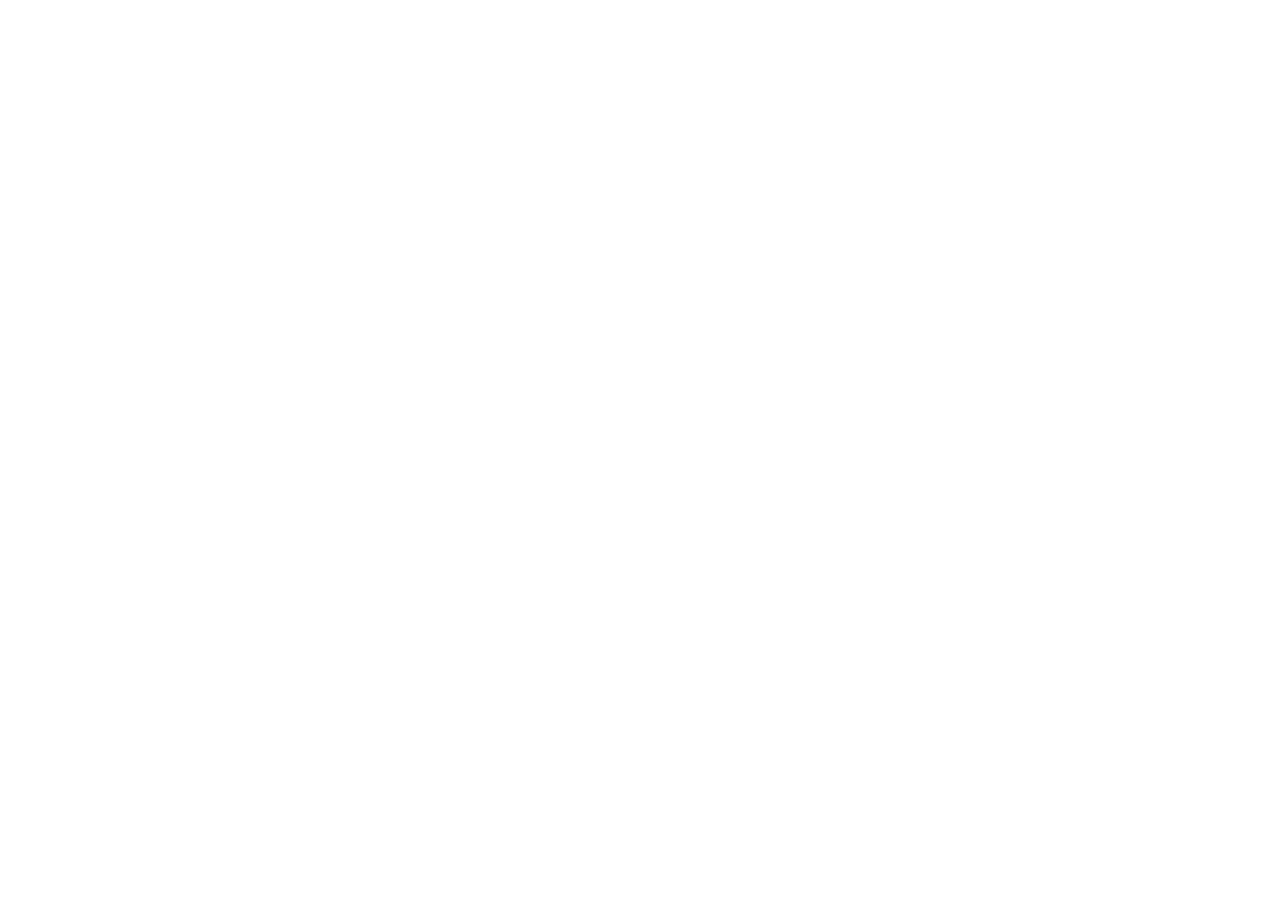
==== index.html @ cc5d2169 "removed main" ====
<!DOCTYPE html>
<html lang="en">
<head>
    <meta charset="UTF-8">
    <meta http-equiv="X-UA-Compatible" content="IE=edge">
    <meta name="viewport" content="width=device-width, initial-scale=1.0">
    <link rel="shortcut icon" href="./img/favicon.png" type="image/x-icon">
    <link rel="stylesheet" href="https://cdn.jsdelivr.net/npm/bootstrap@5.0.2/dist/css/bootstrap.min.css" integrity="sha384-EVSTQN3/azprG1Anm3QDgpJLIm9Nao0Yz1ztcQTwFspd3yD65VohhpuuCOmLASjC" crossorigin="anonymous">
    <link rel="stylesheet" href="./Css/custom.css">
    <title>Lunch Up</title>
</head>
<body>
    
</body>
</html>
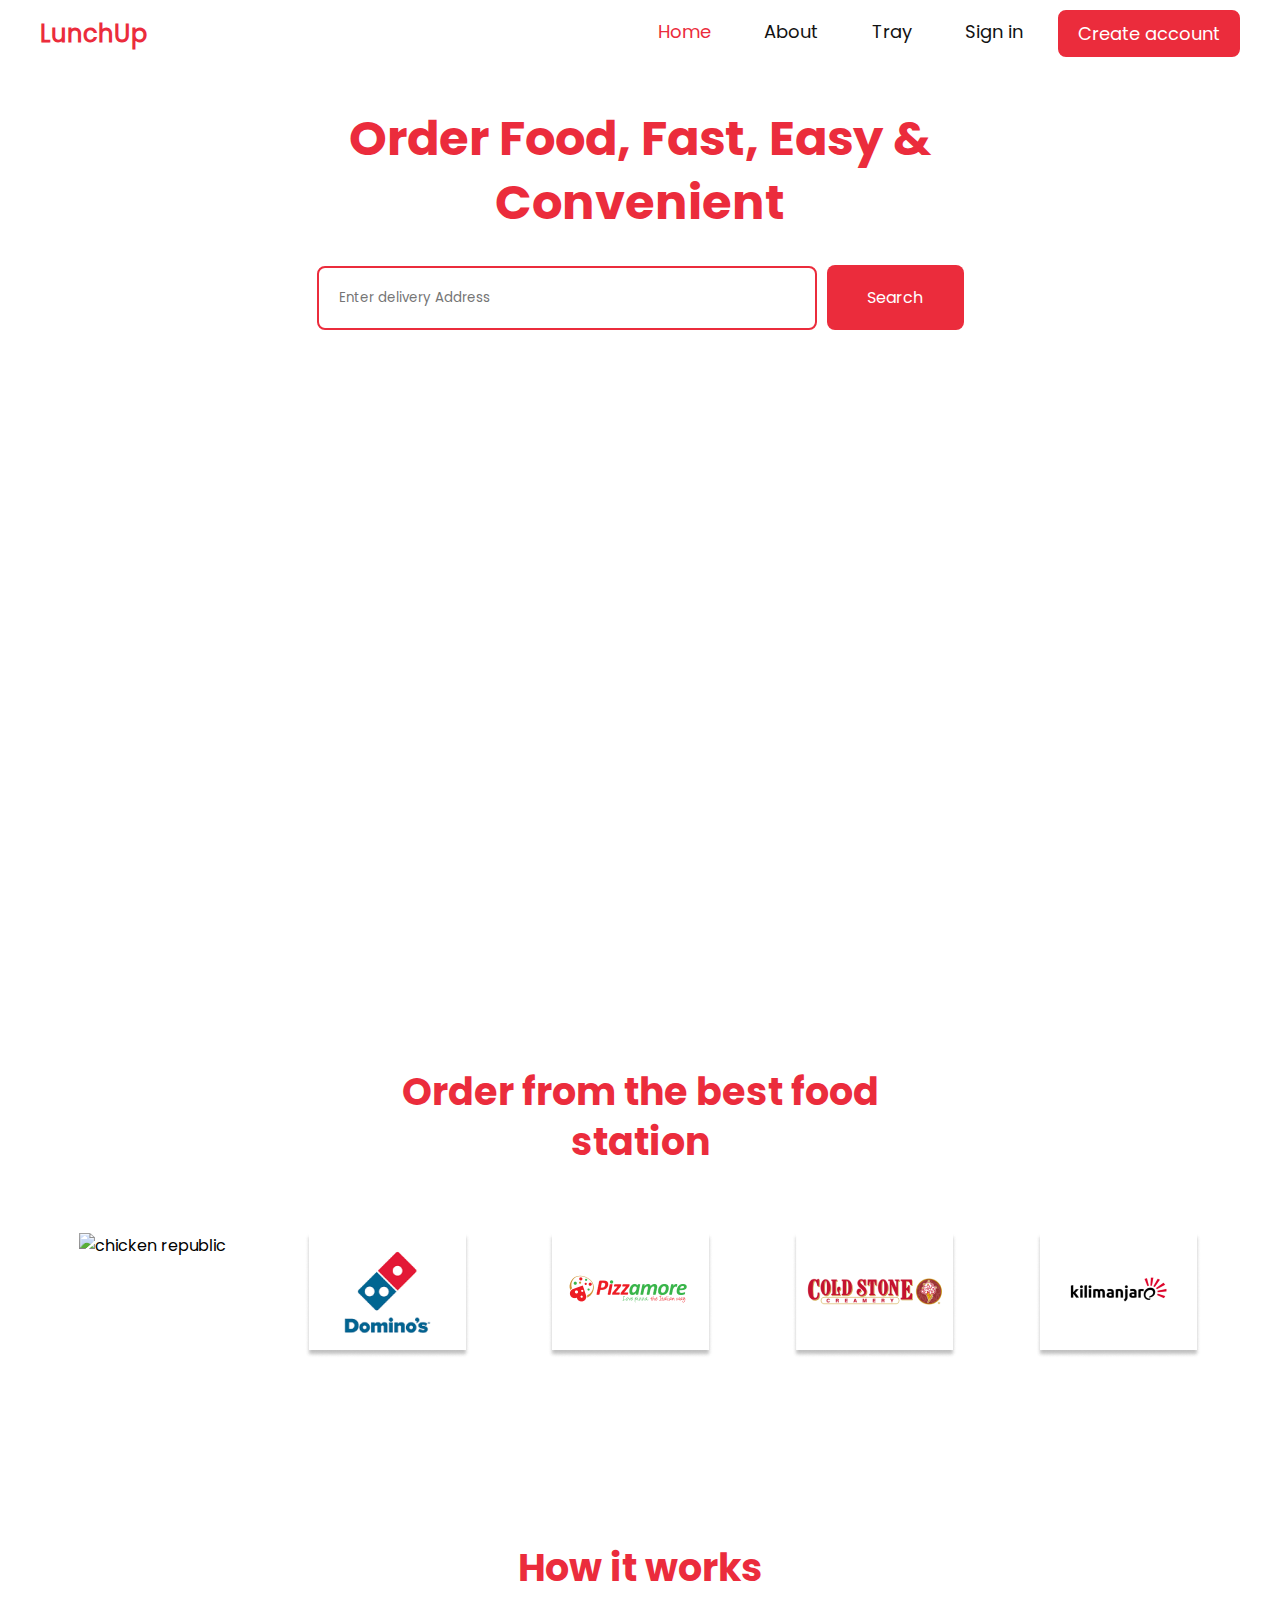
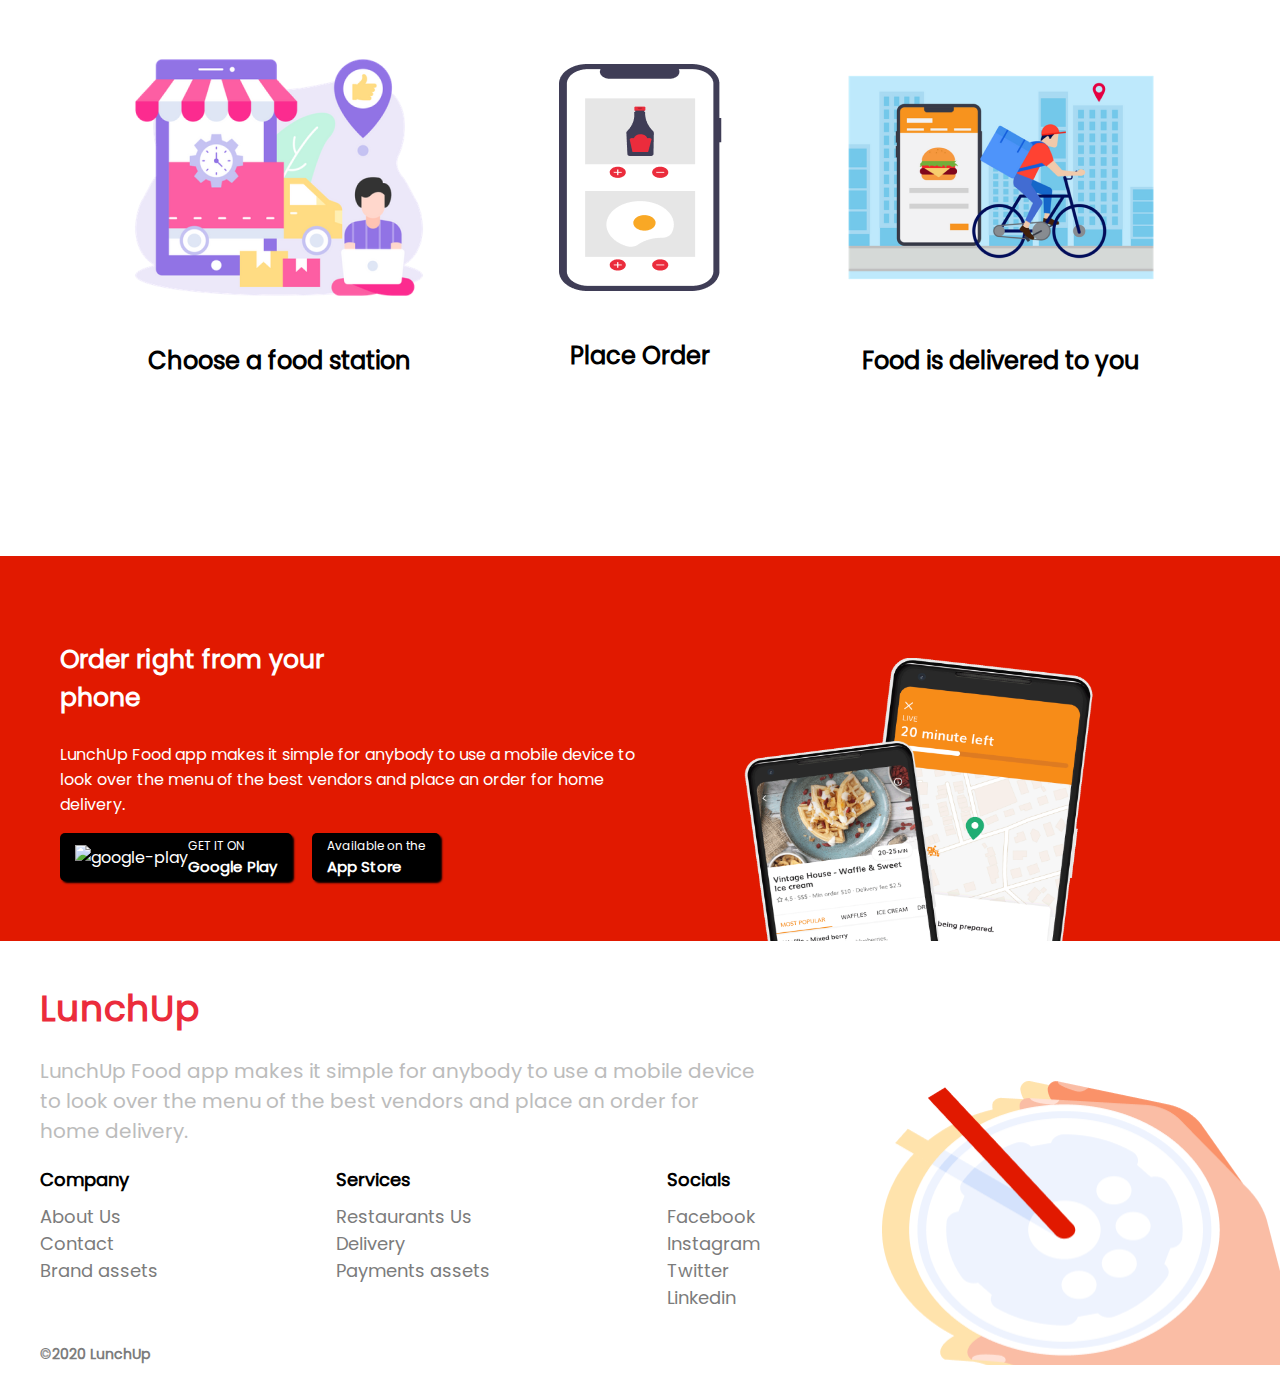
==== commit 28dfb81e: "Final commit of first stage" ====
--- a/index.html
+++ b/index.html
@@ -5,11 +5,151 @@
     <meta http-equiv="X-UA-Compatible" content="IE=edge">
     <meta name="viewport" content="width=device-width, initial-scale=1.0">
     <link rel="shortcut icon" href="./img/favicon.png" type="image/x-icon">
-    <link rel="stylesheet" href="https://cdn.jsdelivr.net/npm/bootstrap@5.0.2/dist/css/bootstrap.min.css" integrity="sha384-EVSTQN3/azprG1Anm3QDgpJLIm9Nao0Yz1ztcQTwFspd3yD65VohhpuuCOmLASjC" crossorigin="anonymous">
+    <link href="https://cdn.jsdelivr.net/npm/remixicon@2.2.0/fonts/remixicon.css" rel="stylesheet">
     <link rel="stylesheet" href="./Css/custom.css">
     <title>Lunch Up</title>
 </head>
 <body>
-    
+    <nav class="nav-bar">
+        <div class="nav-bar__logo">
+            LunchUp
+        </div>
+        <ul class="nav-bar__list">
+            <li class="nav-bar__list__item nav-bar__list__item--active">
+                <a href="./index.html">Home</a>
+            </li>
+            <li class="nav-bar__list__item">
+                <a href="./about.html">About</a>
+            </li>
+            <li class="nav-bar__list__item">
+                <a href="./tray.html">Tray</a>
+            </li>
+            <li class="nav-bar__list__item">
+                <a href="./login.html">Sign in</a>
+            </li>
+            <li class="nav-bar__list__item nav-bar__list__item--btn">
+                <a href="./signup.html">Create account</a>
+            </li>
+        </ul>
+        <i class="ri-menu-line" id="hamburger" click="myFunction()"></i>
+    </nav>
+
+    <main>
+        <section class="hero-section">
+            <h1>Order Food, Fast, Easy & <br> Convenient</h1>
+
+            <div class="search-box">
+                <div class="input">
+                    <i class="ri-map-pin-line"></i>
+                    <input type="search" placeholder="Enter delivery Address">
+                </div>
+                <a class="search" href="./food-stations.html">Search</a>
+            </div>
+            <div class="box">
+                <div class="box-img1">
+                    
+                </div>
+                <div class="box-img2">
+                    
+                </div>
+            </div>
+        </section>
+
+        <section class="section-2">
+            <h2>Order from the best food <br> station</h2>
+            <div class="section-2__img">
+                <img src="./img/chicken_republic_small_icon.png" alt="chicken republic">
+                <img src="./img/dominos.png" alt="dominos">
+                <img src="./img/pizzamore.png" alt="pizzamore">
+                <img src="./img/coldstone.png" alt="coldstone">
+                <img src="./img/kilimanjaro.png" alt="kilimanjaro">
+            </div>
+        </section>
+
+        <section class="section-3">
+            <h2>How it works</h2>
+            <div class="section-3__img">
+                <div class="section-3__img2">
+                    <img src="./img/Rectangle 134.png"  alt="order">
+                    <h4>Choose a food station</h4>
+                </div>
+                <div class="section-3__img2">
+                    <img src="./img/Group 217.png"  id="img-4" alt="delivery">
+                    <h4>Place Order</h4>
+                </div>
+                <div class="section-3__img2">
+                    <img src="./img/Rectangle 133.png"  alt="location">
+                    <h4>Food is delivered to you</h4>
+                </div>
+            </div>
+        </section>
+
+        <section>
+            <div class="mobile-app">
+                <div class="mobile-app__content">
+                    <h3>Order right from your phone</h3>
+                <p>
+                    LunchUp Food app makes it simple for anybody to use a mobile device to look over the menu of the best 
+                    vendors and place an order for home delivery.
+                </p>
+                <div class="mobile-app__content__app-download">
+                    <a href="#" class="mobile-app__content__app-download__link">
+                        <img src="./img/google-play.svg" alt="google-play">
+                        <div class="mobile-app__content__app-download__link__text">
+                            <p>GET IT ON</p>
+                            <h6>Google Play</h6>
+                        </div>
+                    </a>
+                    <a href="#" class="mobile-app__content__app-download__link">
+                        <i class="ri-apple-fill"></i>
+                        <div class="mobile-app__content__app-download__link__text">
+                            <p>Available on the</p>
+                            <h6>App Store</h6>
+                        </div>
+                    </a>
+                
+                </div>
+                </div>
+                <div class="mobile-app__empty">
+        
+                </div>
+            </div>
+
+            <footer>
+                <div class="description">
+                    <h5>LunchUp</h5>
+                    <p>
+                        LunchUp Food app makes it simple for anybody to use a mobile device to look over the menu of 
+                        the best vendors and place an order for home delivery.
+                    </p>
+                </div>
+                <div class="footer-list">
+                    <div class="footer-list__items">
+                        <h6 id="h6">Company</h6>
+                        <a href="#">About Us</a>
+                        <a href="#">Contact</a>
+                        <a href="#">Brand assets</a>
+                    </div>
+                    <div class="footer-list__items">
+                        <h6 id="h6">Services</h6>
+                        <a href="#">Restaurants Us</a>
+                        <a href="#">Delivery</a>
+                        <a href="#">Payments assets</a>
+                    </div>
+                    <div class="footer-list__items">
+                        <h6 id="h6">Socials</h6>
+                        <a href="#">Facebook</a>
+                        <a href="#">Instagram</a>
+                        <a href="#">Twitter</a>
+                        <a href="#">Linkedin</a>
+                    </div>
+                </div>
+                <h6 class="copyright">©2020 LunchUp</h6>
+            </footer>
+        </section>
+            
+    </main>
+          <script src="./nav.js"></script>
 </body>
-</html>+</html>
+
--- a/Css/custom.css
+++ b/Css/custom.css
@@ -0,0 +1,555 @@
+@font-face {
+    font-family: poppins;
+    src: url(../fonts/Poppins-Regular.ttf) format("truetype"), url(../fonts/Poppins-Regular.ttf) format("truetype");
+}
+@font-face {
+    font-family: poppinsbold;
+    src: url(../fonts/Poppins-Bold.ttf) format("truetype"), url(../fonts/Poppins-Bold.ttf) format("truetype");
+}
+  
+*{
+    font-family: poppins;
+    margin: 0px;
+    padding: 0px;
+    box-sizing: border-box;
+}
+
+.nav-bar {
+    display: -webkit-box;
+    display: -ms-flexbox;
+    display: flex;
+    -webkit-box-align: center;
+    -ms-flex-align: center;
+    align-items: center;
+    margin-top: 10px;
+    padding: 0px 40px;
+}
+
+.nav-bar__logo {
+    -webkit-box-flex: 1;
+    -ms-flex: 1;
+    flex: 1;
+    font-style: normal;
+    font-weight: bold;
+    font-size: 24px;
+    line-height: 36px;
+    color: #EB2C3C;
+}
+
+.nav-bar__list {
+    -webkit-box-flex: 1;
+    -ms-flex: 1;
+    flex: 1;
+    display: -webkit-box;
+    display: -ms-flexbox;
+    display: flex;
+    list-style: none;
+    -webkit-box-pack: justify;
+    -ms-flex-pack: justify;
+    justify-content: space-between;
+    font-size: 18px;
+    line-height: 27px;
+}
+
+.nav-bar__list__item {
+    padding: 8px 18px;
+}
+
+.nav-bar__list__item a {
+    text-decoration: none;
+    color: #121212;
+}
+  
+.nav-bar__list__item a:hover {
+  color: #EB2C3C;
+}
+  
+.nav-bar__list__item--active a {
+    color: #EB2C3C;
+}
+  
+.nav-bar__list__item--btn {
+    background: #EB2C3C;
+    border: 2px solid #EB2C3C;
+    border-radius: 8px;
+}
+  
+.nav-bar__list__item--btn:hover{
+    background: white;
+}
+  
+.nav-bar__list__item--btn:hover a{
+    color: #EB2C3C;
+}
+  
+.nav-bar__list__item--btn a{
+    color: white;
+}
+#hamburger{
+    display: none;
+}
+
+.hero-section{
+    height: 100vh;
+    margin-bottom: 60px;
+}
+
+h1{
+    font-size: 48px;
+    font-weight: 700;
+    font-family: poppinsbold;
+    line-height: 64px;
+    text-align: center;
+    color: #EB2C3C;
+    margin-top: 50px;
+}
+.search-box{
+    display: flex;
+    align-items: center;
+    justify-content: center;
+    margin-top: 30px;
+}
+.input{
+    display: flex;
+    border: 2px solid #EB2C3C;
+    border-radius: 8px;
+    align-items: center;
+    width: 500px;
+    padding: 5px 10px 5px 10px;
+}
+.input i{
+    padding-right: 10px;
+}
+input{
+    width: 100%;
+    max-width: 563px;
+    height: 50px;
+    outline: none;
+    border: none;
+}
+.search{
+    width: 137px;
+    padding: 20px 10px;
+    background-color: #EB2C3C;
+    text-decoration: none;
+    margin-left: 10px;
+    border-radius: 8px;
+    color: #fff;
+    text-align: center;
+}
+.box{
+    width: 100%;
+    height: 368px;
+    margin: 0px;
+    display: flex;
+    margin-top: 10px;
+    justify-content: space-between;
+}
+.box-img1{
+    background-image: url("../img/chips.png");
+    width: 100%;
+	height: 100%;
+    background-repeat: no-repeat;
+	position: relative;
+	-webkit-background-size: 50%;
+    background-size: 90% 339px;
+    background-position: -100% 0%;
+}
+.box-img2{
+    background-image: url("../img/burger\ and\ chips.png");
+    width: 100%;
+	height: 100%;
+    background-repeat: no-repeat;
+	position: relative;
+	-webkit-background-size: 50%;
+    background-size: 90% 350px;
+    background-position: 100% 9%;
+}
+
+.section-2{
+    margin-top: 30px;
+}
+
+h2{
+    font-size: 38px;
+    font-family: poppinsbold;
+    color: #EB2C3C;
+    text-align: center;
+    line-height: 50px;
+    margin-bottom: 66px;
+}
+
+.section-2__img{
+    display: flex;
+    justify-content: space-evenly;
+    margin-bottom: 185px;
+}
+
+.section-3__img{
+    display: flex;
+    flex-direction: row;
+    justify-content: space-evenly;
+}
+.section-3__img2{
+    display: flex;
+    flex-direction: column;
+    justify-content: center;
+    align-items: center;
+}
+h4{
+    margin-top: 50px;
+    margin-bottom: 180px;
+    font-size: 24px;
+    font-weight: 700;
+    line-height: 30px;
+}
+
+.mobile-app {
+    display: -webkit-box;
+    display: -ms-flexbox;
+    display: flex;
+    background: #E11900;
+    background-image: url("../img/order.png");
+    background-repeat: no-repeat;
+    background-position: 80% 120%;
+    background-size: 350px 300px;
+    color: white;
+    padding: 60px 60px;
+}
+  
+.mobile-app__content {
+    -webkit-box-flex: 1;
+    -ms-flex: 1;
+    flex: 1;
+}
+  
+.mobile-app__content h3 {
+    width: 50%;
+    font-size: 25px;
+    margin: 25px 0px;
+}
+.mobile-app__content p{
+    margin-top: 16px;
+    margin-bottom: 16px;
+}
+.mobile-app__content__app-download {
+    display: -webkit-box;
+    display: -ms-flexbox;
+    display: flex;
+}
+  
+.mobile-app__content__app-download__link {
+    text-decoration: none;
+    color: white;
+    display: -webkit-box;
+    display: -ms-flexbox;
+    display: flex;
+    -webkit-box-align: center;
+    -ms-flex-align: center;
+    align-items: center;
+    background: #000000;
+    width: -webkit-fit-content;
+    width: -moz-fit-content;
+    width: fit-content;
+    height: 48px;
+    margin-right: 20px;
+    padding: 0px 15px;
+    border-radius: 5px;
+    -webkit-box-shadow: 2px 2px 2px black;
+    box-shadow: 2px 2px 2px black;
+}
+  
+.mobile-app__content__app-download__link__text h6 {
+    margin: 0px;
+    font-size: 15px;
+}
+  
+.mobile-app__content__app-download__link__text p {
+    margin: 0px;
+    font-size: 12px;
+}
+  
+.mobile-app__content__app-download__link i {
+    font-size: 40px;
+}
+  
+.mobile-app__empty {
+    -webkit-box-flex: 1;
+    -ms-flex: 1;
+    flex: 1;
+}
+
+footer {
+    background-image: url("../img/Group 13.png");
+    background-repeat: no-repeat;
+    background-position: 100% 150%;
+    padding: 40px 40px 0px;
+}
+  
+footer .description {
+    width: 60%;
+}
+  
+footer .description h5 {
+    font-size: 36px;
+    margin: 0px;
+    color: #EB2C3C;
+}
+  
+footer .description p {
+    color: #BCBCBC;
+    font-size: 20px;
+    margin: 20px 0px;
+}
+  
+footer .footer-list {
+    display: -webkit-box;
+    display: -ms-flexbox;
+    display: flex;
+    -webkit-box-pack: justify;
+    -ms-flex-pack: justify;
+    justify-content: space-between;
+    width: 60%;
+}
+  
+footer .footer-list__items {
+    display: -webkit-box;
+    display: -ms-flexbox;
+    display: flex;
+    -webkit-box-orient: vertical;
+    -webkit-box-direction: normal;
+    -ms-flex-direction: column;
+    flex-direction: column;
+}
+  
+footer .footer-list__items h6 {
+    font-size: 18px;
+    margin: 0px 0px 10px;
+}
+  
+footer .footer-list__items a {
+    text-decoration: none;
+    color: #7C7C7C;
+    font-size: 18px;
+}
+
+footer .copyright {
+    bottom: 0;
+    color: #7C7C7C;
+    font-size: 14px;
+    margin: 32.6px 0px;
+}
+  
+@media only screen and (max-width: 680px){
+    .nav-bar {
+        text-align: center;
+        padding: 10px 10px;
+        position: fixed;
+        top: 0;
+        background: white;
+        margin-top: 0px;
+        width: 100vw;
+        z-index: 1;
+      }
+      .nav-bar__logo {
+        -webkit-box-pack: left;
+        -ms-flex-pack: left;
+        display: flex;
+        justify-content: space-between;
+      }
+      body .nav-bar__logo img {
+        width: 30px;
+      }
+      body .nav-bar__list {
+        -webkit-animation-duration: 0.5s;
+        animation-duration: 0.5s;
+        -webkit-animation-fill-mode: forwards;
+        animation-fill-mode: forwards;
+        -webkit-animation-delay: 0s;
+        animation-delay: 0s;
+        -webkit-animation-timing-function: ease-in-out;
+        animation-timing-function: ease-in-out;
+        -webkit-animation-direction: alternate;
+        animation-direction: alternate;
+        display: none;
+        position: fixed;
+        padding: 0px 0px;
+        margin-top: 0px;
+        width: 100%;
+        height: 100vh;
+        top: 60px;
+        left: 0;
+        -webkit-box-orient: vertical;
+        -webkit-box-direction: normal;
+        -ms-flex-direction: column;
+        flex-direction: column;
+        -webkit-box-pack: space-evenly;
+        -ms-flex-pack: space-evenly;
+        justify-content: space-evenly;
+        -webkit-box-align: center;
+        -ms-flex-align: center;
+        align-items: center;
+        background: #EB2C3C;
+      }
+      body .nav-bar__list__item {
+        width: -webkit-fit-content;
+        width: -moz-fit-content;
+        width: fit-content;
+        border-radius: 10px;
+      }
+      body .nav-bar__list__item a {
+        display: block;
+        font-size: 20px;
+        color: white;
+      }
+      body .nav-bar__list__item--active {
+        border: 2px solid white;
+      }
+      .hero-section{
+          height: fit-content;
+      }
+      #hamburger {
+        display: block;
+        font-size: 20px;
+        font-weight: bold;
+      }
+      .section-3__img{
+          flex-direction: column;
+      }
+      h1{
+        font-size: 40px;
+        line-height: 40px;
+        margin-top: 140px;
+    }
+    input{
+        width: 80%;
+        max-width: 200px;
+        margin-left: 10px;
+        height: 40px;
+        outline: none;
+        border: none;
+    }
+    .search{
+        width: 80px;
+        padding: 16px 8px;
+        background-color: #EB2C3C;
+        text-decoration: none;
+        margin-left: 10px;
+        margin-right: 10px;
+        border-radius: 8px;
+        color: #fff;
+        text-align: center;
+    }
+    .search-box{
+        margin-left: 10px;
+        margin-top: 50px;
+    }
+    .box{
+        margin-top: 135px;
+        height: 150px;
+    }
+    .box-img1{
+        background-image: url("../img/chips.png");
+        width: 100%;
+        height: 100%;
+        background-repeat: no-repeat;
+        /* position: relative; */
+        -webkit-background-size: 50%;
+        background-size: 90% 150px;
+        background-position: -100% 100%;
+    }
+    .box-img2{
+        background-image: url("../img/burger\ and\ chips.png");
+        width: 100%;
+        height: 100%;
+        background-repeat: no-repeat;
+        position: relative;
+        -webkit-background-size: 50%;
+        background-size: 90% 150px;
+        background-position: 100% 100%;
+    }
+     h2{
+    font-size: 34px;
+    font-family: poppinsbold;
+    color: #EB2C3C;
+    text-align: center;
+    line-height: 32px;
+    margin-bottom: 44px;
+    margin-top: 10px;
+    }
+    br{
+        display: none;
+    }
+    .section-2__img{
+        flex-direction: column;
+        
+        justify-content: center;
+        align-items: center;
+        margin: auto;
+    }
+    .section-2__img img{
+        margin-bottom: 40px;
+        width: 220px;
+    }
+    .section-3__img2 img{
+        width: 250px;
+    }
+    #img-4{
+        width: 250px;
+        height: 390px;
+    }
+    h4{
+        margin-top: 20px;
+        margin-bottom: 90px;
+    }
+    body .mobile-app {
+        -webkit-box-orient: vertical;
+        -webkit-box-direction: normal;
+            -ms-flex-direction: column;
+                flex-direction: column;
+        height: 550px;
+        padding: 20px;
+      }
+      body .mobile-app__empty {
+        display: none;
+      }
+      body .mobile-app__content h3 {
+        width: 100%;
+        font-size: 22px;
+      }
+      body .mobile-app__content__app-download__link img {
+        width: 45px;
+        height: 40px;
+      }
+      body .mobile-app__content__app-download__link i {
+        font-size: 40px;
+      }
+      body .mobile-app__content__app-download__link__text p {
+        font-size: 10px;
+      }
+      body .mobile-app__content__app-download__link__text h6 {
+        font-size: 11px;
+      }
+      body footer {
+        background-position: -550% 100%;
+        height: auto;
+        padding: 20px 20px 0px;
+      }
+      body footer .description {
+        width: 100%;
+        height: 90%;
+      }
+      #h6{
+        margin: 20px 0px 5px;
+      }
+      body footer .footer-list {
+        -webkit-box-orient: vertical;
+        -webkit-box-direction: normal;
+            -ms-flex-direction: column;
+                flex-direction: column;
+      }
+      body footer .copyright {
+        bottom: 0;
+        margin-bottom: 3px;
+      }
+}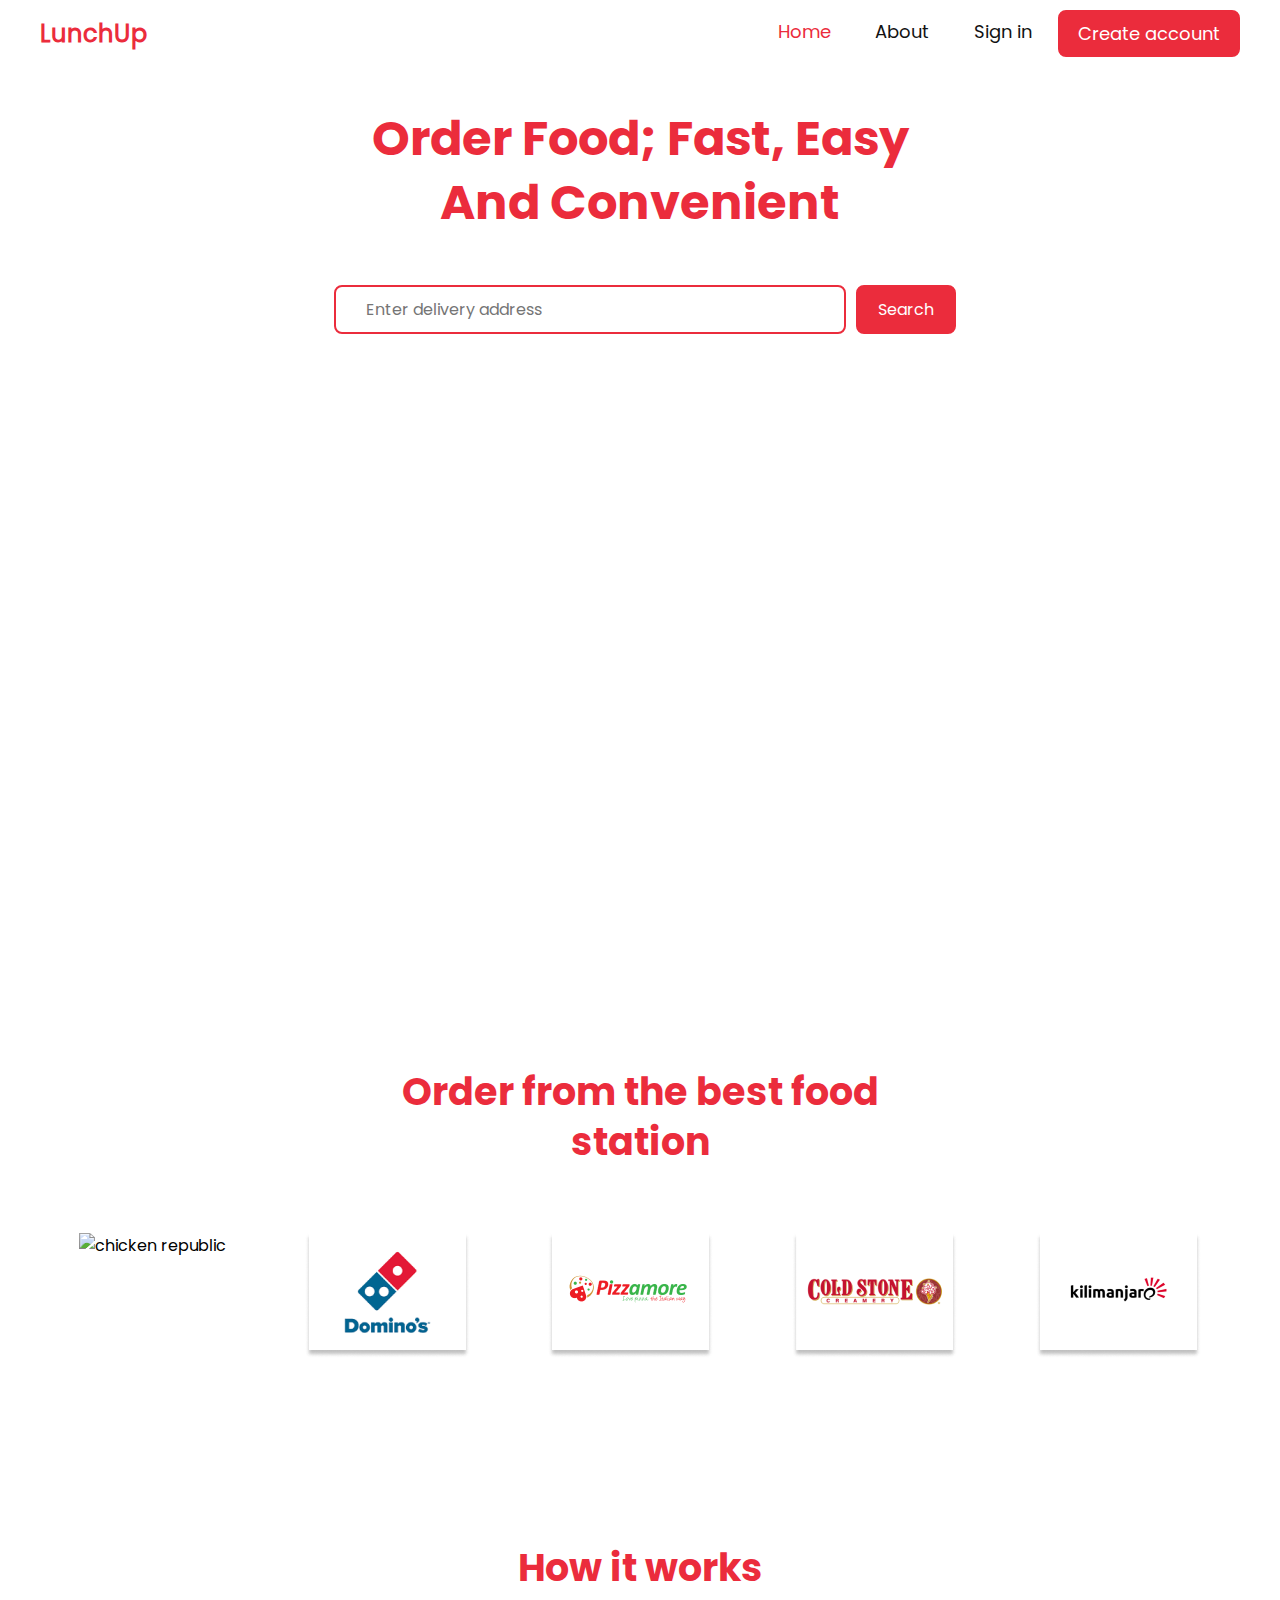
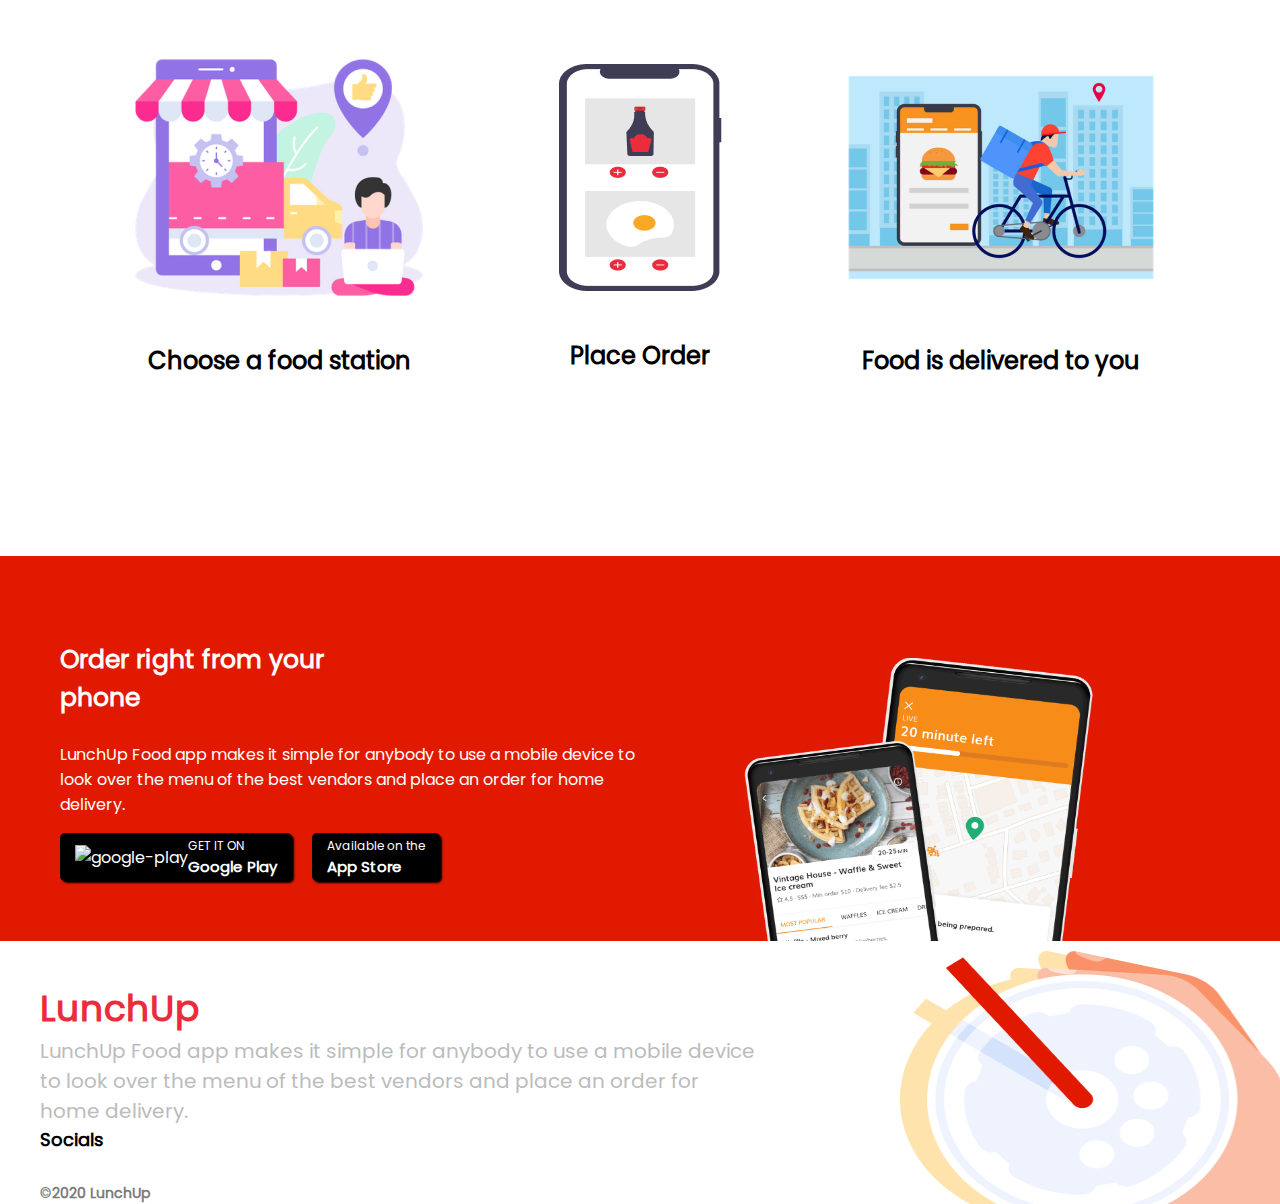
==== commit 261e5480: "Merge branch 'develop' of https://github.com/michael0231/Lunch-Up into develop" ====
--- a/index.html
+++ b/index.html
@@ -6,44 +6,45 @@
     <meta name="viewport" content="width=device-width, initial-scale=1.0">
     <link rel="shortcut icon" href="./img/favicon.png" type="image/x-icon">
     <link href="https://cdn.jsdelivr.net/npm/remixicon@2.2.0/fonts/remixicon.css" rel="stylesheet">
+    <link rel="stylesheet" href="./Css/food-stations.css">
     <link rel="stylesheet" href="./Css/custom.css">
     <title>Lunch Up</title>
 </head>
 <body>
-    <nav class="nav-bar">
-        <div class="nav-bar__logo">
-            LunchUp
-        </div>
-        <ul class="nav-bar__list">
-            <li class="nav-bar__list__item nav-bar__list__item--active">
-                <a href="./index.html">Home</a>
-            </li>
-            <li class="nav-bar__list__item">
-                <a href="./about.html">About</a>
-            </li>
-            <li class="nav-bar__list__item">
-                <a href="./tray.html">Tray</a>
-            </li>
-            <li class="nav-bar__list__item">
-                <a href="./login.html">Sign in</a>
-            </li>
-            <li class="nav-bar__list__item nav-bar__list__item--btn">
-                <a href="./signup.html">Create account</a>
-            </li>
-        </ul>
-        <i class="ri-menu-line" id="hamburger" click="myFunction()"></i>
-    </nav>
+    <header>
+        <nav class="nav-bar">
+            <div class="nav-bar__logo">
+                <a href="./index.html">LunchUp</a>
+            </div>
+            <ul class="nav-bar__list">
+                <li class="nav-bar__list__item nav-bar__list__item--active">
+                    <a href="./index.html">Home</a>
+                </li>
+                <li class="nav-bar__list__item">
+                    <a href="./about.html">About</a>
+                </li>
+                
+                <li class="nav-bar__list__item">
+                    <a href="./login.html">Sign in</a>
+                </li>
+                <li class="nav-bar__list__item nav-bar__list__item--btn">
+                    <a href="./signup.html">Create account</a>
+                </li>
+            </ul>
+            <i class="ri-menu-line" id="hamburger" click="myFunction()"></i>
+        </nav>
+    </header>
 
     <main>
         <section class="hero-section">
-            <h1>Order Food, Fast, Easy & <br> Convenient</h1>
+            <h1>Order Food; Fast, Easy <br> And Convenient</h1>
 
-            <div class="search-box">
-                <div class="input">
-                    <i class="ri-map-pin-line"></i>
-                    <input type="search" placeholder="Enter delivery Address">
+            <div class="search-box landing-search">
+                <div class="search-box__item">
+                    <label for="search"><i class="ri-map-pin-fill"></i></label>
+                    <input type="search" id="search" placeholder="Enter delivery address">
                 </div>
-                <a class="search" href="./food-stations.html">Search</a>
+                <a href="./signup.html" type="submit" class="search-box__btn">Search</a>
             </div>
             <div class="box">
                 <div class="box-img1">
@@ -124,24 +125,12 @@
                     </p>
                 </div>
                 <div class="footer-list">
+                    <h6>Socials</h6>
                     <div class="footer-list__items">
-                        <h6 id="h6">Company</h6>
-                        <a href="#">About Us</a>
-                        <a href="#">Contact</a>
-                        <a href="#">Brand assets</a>
-                    </div>
-                    <div class="footer-list__items">
-                        <h6 id="h6">Services</h6>
-                        <a href="#">Restaurants Us</a>
-                        <a href="#">Delivery</a>
-                        <a href="#">Payments assets</a>
-                    </div>
-                    <div class="footer-list__items">
-                        <h6 id="h6">Socials</h6>
-                        <a href="#">Facebook</a>
-                        <a href="#">Instagram</a>
-                        <a href="#">Twitter</a>
-                        <a href="#">Linkedin</a>
+                        <a href="#"><i class="ri-facebook-circle-fill"></i></a>
+                        <a href="#"><i class="ri-instagram-fill"></i></a>
+                        <a href="#"><i class="ri-twitter-fill"></i></a>
+                        <a href="#"><i class="ri-linkedin-box-fill"></i></a>
                     </div>
                 </div>
                 <h6 class="copyright">©2020 LunchUp</h6>
--- a/Css/food-stations.css
+++ b/Css/food-stations.css
@@ -0,0 +1,688 @@
+@-webkit-keyframes border {
+  from {
+    -webkit-transform: scale(1);
+            transform: scale(1);
+  }
+  to {
+    -webkit-transform: scale(1.1);
+            transform: scale(1.1);
+  }
+}
+
+@keyframes border {
+  from {
+    -webkit-transform: scale(1);
+            transform: scale(1);
+  }
+  to {
+    -webkit-transform: scale(1.1);
+            transform: scale(1.1);
+  }
+}
+
+@-webkit-keyframes slideIn {
+  from {
+    opacity: 0;
+  }
+  to {
+    opacity: 1;
+  }
+}
+
+@keyframes slideIn {
+  from {
+    opacity: 0;
+  }
+  to {
+    opacity: 1;
+  }
+}
+
+@font-face {
+  font-family: poppins;
+  src: url(../fonts/Poppins-Regular.ttf) format("truetype"), url(../fonts/Poppins-Regular.ttf) format("truetype");
+}
+
+* {
+  font-family: poppins;
+}
+
+.landing-search {
+  margin-top: 30px;
+}
+
+.search-box {
+  width: 100%;
+  display: -webkit-box;
+  display: -ms-flexbox;
+  display: flex;
+  -webkit-box-pack: center;
+      -ms-flex-pack: center;
+          justify-content: center;
+  -webkit-box-align: center;
+      -ms-flex-align: center;
+          align-items: center;
+  margin: 50px 0px;
+}
+
+.search-box__item {
+  border: 2px solid #EB2C3C;
+  display: -webkit-box;
+  display: -ms-flexbox;
+  display: flex;
+  -webkit-box-align: center;
+      -ms-flex-align: center;
+          align-items: center;
+  margin: 0px 10px;
+  width: 40%;
+  padding: 10px 20px;
+  border-radius: 8px;
+}
+
+.search-box__item .ri-map-pin-fill {
+  color: #EB2C3C;
+}
+
+.search-box__item i {
+  color: #121212;
+}
+
+.search-box__item #search {
+  border: none;
+  outline: none;
+  width: 98%;
+  font-size: 16px;
+  margin: 0px 10px;
+}
+
+.search-box a {
+  text-decoration: none;
+}
+
+.search-box .ri-filter-line {
+  font-size: 40px;
+  color: #EB2C3C;
+}
+
+.search-box__btn {
+  background: #EB2C3C;
+  border: 2px solid #EB2C3C;
+  border-radius: 8px;
+  color: white;
+  padding: 10px 20px;
+}
+
+.search-box__btn:hover {
+  cursor: pointer;
+}
+
+body {
+  background-image: url("../img/half-piece image.png");
+  background-repeat: no-repeat;
+  background-position: -1.5% 4%;
+  margin: 0px;
+  padding: 0px;
+}
+
+body .mobile-app {
+  display: -webkit-box;
+  display: -ms-flexbox;
+  display: flex;
+  background: #E11900;
+  background-image: url("../img/order.png");
+  background-repeat: no-repeat;
+  background-position: 80% 120%;
+  background-size: 350px 300px;
+  color: white;
+  padding: 60px 60px;
+}
+
+body .mobile-app__content {
+  -webkit-box-flex: 1;
+      -ms-flex: 1;
+          flex: 1;
+}
+
+body .mobile-app__content h3 {
+  width: 50%;
+  font-size: 25px;
+}
+
+body .mobile-app__content__app-download {
+  display: -webkit-box;
+  display: -ms-flexbox;
+  display: flex;
+}
+
+body .mobile-app__content__app-download__link {
+  text-decoration: none;
+  color: white;
+  display: -webkit-box;
+  display: -ms-flexbox;
+  display: flex;
+  -webkit-box-align: center;
+      -ms-flex-align: center;
+          align-items: center;
+  background: #000000;
+  width: -webkit-fit-content;
+  width: -moz-fit-content;
+  width: fit-content;
+  height: 48px;
+  margin-right: 20px;
+  padding: 0px 15px;
+  border-radius: 5px;
+  -webkit-box-shadow: 2px 2px 2px black;
+          box-shadow: 2px 2px 2px black;
+}
+
+body .mobile-app__content__app-download__link__text h6 {
+  margin: 0px;
+  font-size: 15px;
+}
+
+body .mobile-app__content__app-download__link__text p {
+  margin: 0px;
+  font-size: 12px;
+}
+
+body .mobile-app__content__app-download__link i {
+  font-size: 40px;
+}
+
+body .mobile-app__empty {
+  -webkit-box-flex: 1;
+      -ms-flex: 1;
+          flex: 1;
+}
+
+body footer {
+  background-image: url("../img/Group 13.png");
+  background-repeat: no-repeat;
+  background-position: 102% 10px;
+  padding: 40px 40px 0px;
+}
+
+body footer .description {
+  width: 60%;
+}
+
+body footer .description h5 {
+  font-size: 36px;
+  margin: 0px;
+  color: #EB2C3C;
+}
+
+body footer .description p {
+  color: #BCBCBC;
+  font-size: 20px;
+}
+
+body footer .footer-list {
+  display: -webkit-box;
+  display: -ms-flexbox;
+  display: flex;
+  -webkit-box-orient: vertical;
+  -webkit-box-direction: normal;
+      -ms-flex-direction: column;
+          flex-direction: column;
+  width: 60%;
+}
+
+body footer .footer-list h6 {
+  font-size: 18px;
+  margin: 0px 0px 10px;
+}
+
+body footer .footer-list__items {
+  display: -webkit-box;
+  display: -ms-flexbox;
+  display: flex;
+  -webkit-box-pack: justify;
+      -ms-flex-pack: justify;
+          justify-content: space-between;
+  width: 25%;
+}
+
+body footer .footer-list__items a {
+  text-decoration: none;
+  color: #7C7C7C;
+  font-size: 18px;
+  width: -webkit-fit-content;
+  width: -moz-fit-content;
+  width: fit-content;
+}
+
+body footer .footer-list__items a:hover {
+  border: none;
+}
+
+body footer .copyright {
+  bottom: 0;
+  color: #7C7C7C;
+  font-size: 14px;
+  margin: 20px 0px 0px;
+}
+
+.nav-bar {
+  display: -webkit-box;
+  display: -ms-flexbox;
+  display: flex;
+  -webkit-box-align: center;
+      -ms-flex-align: center;
+          align-items: center;
+  padding: 0px 40px;
+}
+
+.nav-bar #hamburger {
+  display: none;
+  color: #EB2C3C;
+  font-size: 30px;
+}
+
+.nav-bar__logo {
+  display: -webkit-box;
+  display: -ms-flexbox;
+  display: flex;
+  -webkit-box-align: center;
+      -ms-flex-align: center;
+          align-items: center;
+  -webkit-box-pack: start;
+      -ms-flex-pack: start;
+          justify-content: flex-start;
+  -webkit-box-flex: 1.5;
+      -ms-flex: 1.5;
+          flex: 1.5;
+}
+
+.nav-bar__logo a {
+  text-decoration: none;
+  font-style: normal;
+  font-weight: bold;
+  font-size: 24px;
+  line-height: 36px;
+  color: #EB2C3C;
+}
+
+.nav-bar__list {
+  -webkit-box-flex: 1;
+      -ms-flex: 1;
+          flex: 1;
+  display: -webkit-box;
+  display: -ms-flexbox;
+  display: flex;
+  list-style: none;
+  -webkit-box-pack: justify;
+      -ms-flex-pack: justify;
+          justify-content: space-between;
+  font-size: 18px;
+  line-height: 27px;
+}
+
+.nav-bar__list__item {
+  padding: 8px 18px;
+}
+
+.nav-bar__list__item a {
+  text-decoration: none;
+  color: #121212;
+}
+
+.nav-bar__list__item a .ri-user-3-line {
+  background: #EB2C3C;
+  padding: 10px;
+  border-radius: 50%;
+  color: white;
+}
+
+.nav-bar__list__item a:hover {
+  color: #EB2C3C;
+}
+
+.nav-bar__list__item--active a {
+  color: #EB2C3C;
+}
+
+.nav-bar__list__item--btn {
+  background: #EB2C3C;
+  border: 2px solid #EB2C3C;
+  border-radius: 8px;
+}
+
+.nav-bar__list__item--btn:hover {
+  background: white;
+}
+
+.nav-bar__list__item--btn:hover a {
+  color: #EB2C3C;
+}
+
+.nav-bar__list__item--btn a {
+  color: white;
+}
+
+.nav-bar .logged-in {
+  -webkit-box-flex: 2;
+      -ms-flex: 2;
+          flex: 2;
+}
+
+.food-stations {
+  background: #e5e5e52c;
+  padding: 5px 40px 0px;
+  margin-top: 50px;
+  display: -webkit-box;
+  display: -ms-flexbox;
+  display: flex;
+  -webkit-box-orient: vertical;
+  -webkit-box-direction: normal;
+      -ms-flex-direction: column;
+          flex-direction: column;
+}
+
+.food-stations .title {
+  font-weight: bold;
+  font-size: 19px;
+  line-height: 24px;
+  color: #EB2C3C;
+}
+
+.food-stations .title p {
+  color: #C1C1C1;
+  font-weight: normal;
+}
+
+.food-stations .title p span {
+  color: #EB2C3C;
+}
+
+.food-stations__menu {
+  display: -webkit-box;
+  display: -ms-flexbox;
+  display: flex;
+  -ms-flex-wrap: wrap;
+      flex-wrap: wrap;
+  -webkit-box-pack: justify;
+      -ms-flex-pack: justify;
+          justify-content: space-between;
+  margin-top: 55px;
+}
+
+.food-stations__menu__item {
+  display: -webkit-box;
+  display: -ms-flexbox;
+  display: flex;
+  -webkit-box-orient: vertical;
+  -webkit-box-direction: normal;
+      -ms-flex-direction: column;
+          flex-direction: column;
+  -webkit-box-pack: center;
+      -ms-flex-pack: center;
+          justify-content: center;
+  text-decoration: none;
+  margin-bottom: 10px;
+  padding: 15px;
+  width: 326px;
+}
+
+.food-stations__menu__item:hover {
+  border-radius: 8px;
+  -webkit-animation-name: border;
+          animation-name: border;
+  -webkit-animation-duration: 0.1s;
+          animation-duration: 0.1s;
+  -webkit-animation-timing-function: ease-in-out;
+          animation-timing-function: ease-in-out;
+  -webkit-animation-fill-mode: forwards;
+          animation-fill-mode: forwards;
+}
+
+.food-stations__menu__item__card {
+  background-size: cover;
+  background-position: center;
+  border-radius: 10px;
+  height: 260px;
+  width: 100%;
+}
+
+.food-stations__menu__item__card--CR {
+  background-image: url("../img/chicken-republic2.png");
+}
+
+.food-stations__menu__item__card--cold-stone {
+  background-image: url("../img/coldstone2.png");
+}
+
+.food-stations__menu__item__card--marketSquare {
+  background-image: url("../img/market-square.png");
+}
+
+.food-stations__menu__item__card--dominos {
+  background-image: url("../img/dominos2.png");
+}
+
+.food-stations__menu__item__card--genesis {
+  background-image: url("../img/genesis.png");
+}
+
+.food-stations__menu__item__card--kilimanjaro {
+  background-image: url("../img/kilimanjaro2.png");
+}
+
+.food-stations__menu__item__card--pizzahut {
+  background-image: url("../img/pizzahut.png");
+}
+
+.food-stations__menu__item__card--food-hub {
+  background-image: url("../img/food-hub.png");
+}
+
+.food-stations__menu__item__card--pizzamore {
+  background-image: url("../img/pizzamore-1.png");
+}
+
+.food-stations__menu__item__text {
+  display: -webkit-box;
+  display: -ms-flexbox;
+  display: flex;
+  -webkit-box-pack: justify;
+      -ms-flex-pack: justify;
+          justify-content: space-between;
+  -webkit-box-align: center;
+      -ms-flex-align: center;
+          align-items: center;
+  width: 100%;
+}
+
+.food-stations__menu__item__text p {
+  color: #EB2C3C;
+  font-weight: bold;
+  font-size: 20px;
+  line-height: 36px;
+}
+
+.food-stations__menu__item__text i {
+  color: #3C3A3A;
+  font-size: 15px;
+}
+
+.food-stations__menu__item__text i span {
+  color: #EB2C3C;
+  margin-left: 5px;
+}
+
+@media only screen and (max-width: 680px) {
+  body {
+    background-size: 20px;
+    background-position: 0% 3%;
+  }
+  body .nav-bar {
+    text-align: center;
+    padding: 10px 10px;
+    position: fixed;
+    top: 0;
+    background: white;
+    width: 100vw;
+  }
+  body .nav-bar__logo {
+    -webkit-box-pack: left;
+        -ms-flex-pack: left;
+            justify-content: left;
+  }
+  body .nav-bar__list {
+    -webkit-animation-duration: 0.5s;
+            animation-duration: 0.5s;
+    -webkit-animation-fill-mode: forwards;
+            animation-fill-mode: forwards;
+    -webkit-animation-delay: 0s;
+            animation-delay: 0s;
+    -webkit-animation-timing-function: ease-in-out;
+            animation-timing-function: ease-in-out;
+    -webkit-animation-direction: alternate;
+            animation-direction: alternate;
+    display: none;
+    position: fixed;
+    padding: 0px 0px;
+    margin-top: 0px;
+    width: 100%;
+    height: 100vh;
+    top: 50px;
+    left: 0;
+    -webkit-box-orient: vertical;
+    -webkit-box-direction: normal;
+        -ms-flex-direction: column;
+            flex-direction: column;
+    -webkit-box-pack: space-evenly;
+        -ms-flex-pack: space-evenly;
+            justify-content: space-evenly;
+    -webkit-box-align: center;
+        -ms-flex-align: center;
+            align-items: center;
+    background: #EB2C3C;
+  }
+  body .nav-bar__list__item {
+    width: -webkit-fit-content;
+    width: -moz-fit-content;
+    width: fit-content;
+    border-radius: 10px;
+  }
+  body .nav-bar__list__item a {
+    display: block;
+    font-size: 20px;
+    color: white;
+  }
+  body .nav-bar__list__item a:hover {
+    color: white;
+  }
+  body .nav-bar__list__item--active {
+    border: 2px solid white;
+  }
+  body .nav-bar i {
+    -webkit-box-flex: 1;
+        -ms-flex: 1;
+            flex: 1;
+    text-align: right;
+    display: block;
+    font-size: 20px;
+    font-weight: bold;
+    cursor: pointer;
+    margin-right: 20px;
+  }
+  body .search-box {
+    margin-top: 80px;
+    margin-bottom: 20px;
+    -webkit-box-orient: vertical;
+    -webkit-box-direction: normal;
+        -ms-flex-direction: column;
+            flex-direction: column;
+    width: 100%;
+  }
+  body .search-box__item {
+    width: 80%;
+  }
+  body .search-box__item #search {
+    font-size: 70%;
+  }
+  body .search-box__btn {
+    margin: 10px 0px;
+    padding: 10px 30px;
+    font-size: 100%;
+  }
+  body .food-stations {
+    margin: 0px 0px 0px;
+    padding: 5px 20px 0px;
+  }
+  body .food-stations .title {
+    text-align: center;
+  }
+  body .food-stations .title h1 {
+    font-size: 20px;
+  }
+  body .food-stations .title p {
+    font-size: 15px;
+  }
+  body .food-stations__menu {
+    margin-top: 10px;
+  }
+  body .food-stations__menu__item {
+    display: block;
+    text-decoration: none;
+  }
+  body .food-stations__menu__item__card {
+    height: 230px;
+    display: -webkit-box;
+    display: -ms-flexbox;
+    display: flex;
+    -webkit-box-pack: center;
+        -ms-flex-pack: center;
+            justify-content: center;
+    -webkit-box-align: end;
+        -ms-flex-align: end;
+            align-items: flex-end;
+  }
+  body .mobile-app {
+    -webkit-box-orient: vertical;
+    -webkit-box-direction: normal;
+        -ms-flex-direction: column;
+            flex-direction: column;
+    height: 500px;
+    padding: 20px;
+  }
+  body .mobile-app__empty {
+    display: none;
+  }
+  body .mobile-app__content h3 {
+    width: 100%;
+    font-size: 22px;
+  }
+  body .mobile-app__content__app-download__link img {
+    width: 45px;
+    height: 40px;
+  }
+  body .mobile-app__content__app-download__link i {
+    font-size: 40px;
+  }
+  body .mobile-app__content__app-download__link__text p {
+    font-size: 10px;
+  }
+  body .mobile-app__content__app-download__link__text h6 {
+    font-size: 11px;
+  }
+  body footer {
+    background: none;
+    height: auto;
+  }
+  body footer .description {
+    width: 100%;
+    height: 90%;
+  }
+  body footer .footer-list {
+    -webkit-box-orient: vertical;
+    -webkit-box-direction: normal;
+        -ms-flex-direction: column;
+            flex-direction: column;
+  }
+  body footer .copyright {
+    bottom: 0;
+  }
+}
+/*# sourceMappingURL=food-stations.css.map */--- a/Css/custom.css
+++ b/Css/custom.css
@@ -14,77 +14,14 @@
     box-sizing: border-box;
 }
 
-.nav-bar {
-    display: -webkit-box;
-    display: -ms-flexbox;
-    display: flex;
-    -webkit-box-align: center;
-    -ms-flex-align: center;
-    align-items: center;
-    margin-top: 10px;
-    padding: 0px 40px;
-}
-
-.nav-bar__logo {
-    -webkit-box-flex: 1;
-    -ms-flex: 1;
-    flex: 1;
-    font-style: normal;
-    font-weight: bold;
-    font-size: 24px;
-    line-height: 36px;
-    color: #EB2C3C;
-}
-
-.nav-bar__list {
-    -webkit-box-flex: 1;
-    -ms-flex: 1;
-    flex: 1;
-    display: -webkit-box;
-    display: -ms-flexbox;
-    display: flex;
-    list-style: none;
-    -webkit-box-pack: justify;
-    -ms-flex-pack: justify;
-    justify-content: space-between;
-    font-size: 18px;
-    line-height: 27px;
-}
-
-.nav-bar__list__item {
-    padding: 8px 18px;
-}
-
-.nav-bar__list__item a {
-    text-decoration: none;
-    color: #121212;
-}
-  
-.nav-bar__list__item a:hover {
-  color: #EB2C3C;
-}
-  
-.nav-bar__list__item--active a {
-    color: #EB2C3C;
-}
-  
-.nav-bar__list__item--btn {
-    background: #EB2C3C;
-    border: 2px solid #EB2C3C;
-    border-radius: 8px;
-}
-  
-.nav-bar__list__item--btn:hover{
-    background: white;
-}
-  
-.nav-bar__list__item--btn:hover a{
-    color: #EB2C3C;
-}
-  
-.nav-bar__list__item--btn a{
-    color: white;
-}
+header{
+    padding: 10px 0px 0px;
+}
+
+body{
+    background-image: none;
+}
+
 #hamburger{
     display: none;
 }
@@ -103,40 +40,7 @@
     color: #EB2C3C;
     margin-top: 50px;
 }
-.search-box{
-    display: flex;
-    align-items: center;
-    justify-content: center;
-    margin-top: 30px;
-}
-.input{
-    display: flex;
-    border: 2px solid #EB2C3C;
-    border-radius: 8px;
-    align-items: center;
-    width: 500px;
-    padding: 5px 10px 5px 10px;
-}
-.input i{
-    padding-right: 10px;
-}
-input{
-    width: 100%;
-    max-width: 563px;
-    height: 50px;
-    outline: none;
-    border: none;
-}
-.search{
-    width: 137px;
-    padding: 20px 10px;
-    background-color: #EB2C3C;
-    text-decoration: none;
-    margin-left: 10px;
-    border-radius: 8px;
-    color: #fff;
-    text-align: center;
-}
+
 .box{
     width: 100%;
     height: 368px;
@@ -279,132 +183,10 @@
     flex: 1;
 }
 
-footer {
-    background-image: url("../img/Group 13.png");
-    background-repeat: no-repeat;
-    background-position: 100% 150%;
-    padding: 40px 40px 0px;
-}
-  
-footer .description {
-    width: 60%;
-}
-  
-footer .description h5 {
-    font-size: 36px;
-    margin: 0px;
-    color: #EB2C3C;
-}
-  
-footer .description p {
-    color: #BCBCBC;
-    font-size: 20px;
-    margin: 20px 0px;
-}
-  
-footer .footer-list {
-    display: -webkit-box;
-    display: -ms-flexbox;
-    display: flex;
-    -webkit-box-pack: justify;
-    -ms-flex-pack: justify;
-    justify-content: space-between;
-    width: 60%;
-}
-  
-footer .footer-list__items {
-    display: -webkit-box;
-    display: -ms-flexbox;
-    display: flex;
-    -webkit-box-orient: vertical;
-    -webkit-box-direction: normal;
-    -ms-flex-direction: column;
-    flex-direction: column;
-}
-  
-footer .footer-list__items h6 {
-    font-size: 18px;
-    margin: 0px 0px 10px;
-}
-  
-footer .footer-list__items a {
-    text-decoration: none;
-    color: #7C7C7C;
-    font-size: 18px;
-}
-
-footer .copyright {
-    bottom: 0;
-    color: #7C7C7C;
-    font-size: 14px;
-    margin: 32.6px 0px;
-}
+
   
 @media only screen and (max-width: 680px){
-    .nav-bar {
-        text-align: center;
-        padding: 10px 10px;
-        position: fixed;
-        top: 0;
-        background: white;
-        margin-top: 0px;
-        width: 100vw;
-        z-index: 1;
-      }
-      .nav-bar__logo {
-        -webkit-box-pack: left;
-        -ms-flex-pack: left;
-        display: flex;
-        justify-content: space-between;
-      }
-      body .nav-bar__logo img {
-        width: 30px;
-      }
-      body .nav-bar__list {
-        -webkit-animation-duration: 0.5s;
-        animation-duration: 0.5s;
-        -webkit-animation-fill-mode: forwards;
-        animation-fill-mode: forwards;
-        -webkit-animation-delay: 0s;
-        animation-delay: 0s;
-        -webkit-animation-timing-function: ease-in-out;
-        animation-timing-function: ease-in-out;
-        -webkit-animation-direction: alternate;
-        animation-direction: alternate;
-        display: none;
-        position: fixed;
-        padding: 0px 0px;
-        margin-top: 0px;
-        width: 100%;
-        height: 100vh;
-        top: 60px;
-        left: 0;
-        -webkit-box-orient: vertical;
-        -webkit-box-direction: normal;
-        -ms-flex-direction: column;
-        flex-direction: column;
-        -webkit-box-pack: space-evenly;
-        -ms-flex-pack: space-evenly;
-        justify-content: space-evenly;
-        -webkit-box-align: center;
-        -ms-flex-align: center;
-        align-items: center;
-        background: #EB2C3C;
-      }
-      body .nav-bar__list__item {
-        width: -webkit-fit-content;
-        width: -moz-fit-content;
-        width: fit-content;
-        border-radius: 10px;
-      }
-      body .nav-bar__list__item a {
-        display: block;
-        font-size: 20px;
-        color: white;
-      }
-      body .nav-bar__list__item--active {
-        border: 2px solid white;
-      }
+    
       .hero-section{
           height: fit-content;
       }
@@ -530,26 +312,5 @@
       body .mobile-app__content__app-download__link__text h6 {
         font-size: 11px;
       }
-      body footer {
-        background-position: -550% 100%;
-        height: auto;
-        padding: 20px 20px 0px;
-      }
-      body footer .description {
-        width: 100%;
-        height: 90%;
-      }
-      #h6{
-        margin: 20px 0px 5px;
-      }
-      body footer .footer-list {
-        -webkit-box-orient: vertical;
-        -webkit-box-direction: normal;
-            -ms-flex-direction: column;
-                flex-direction: column;
-      }
-      body footer .copyright {
-        bottom: 0;
-        margin-bottom: 3px;
-      }
+     
 }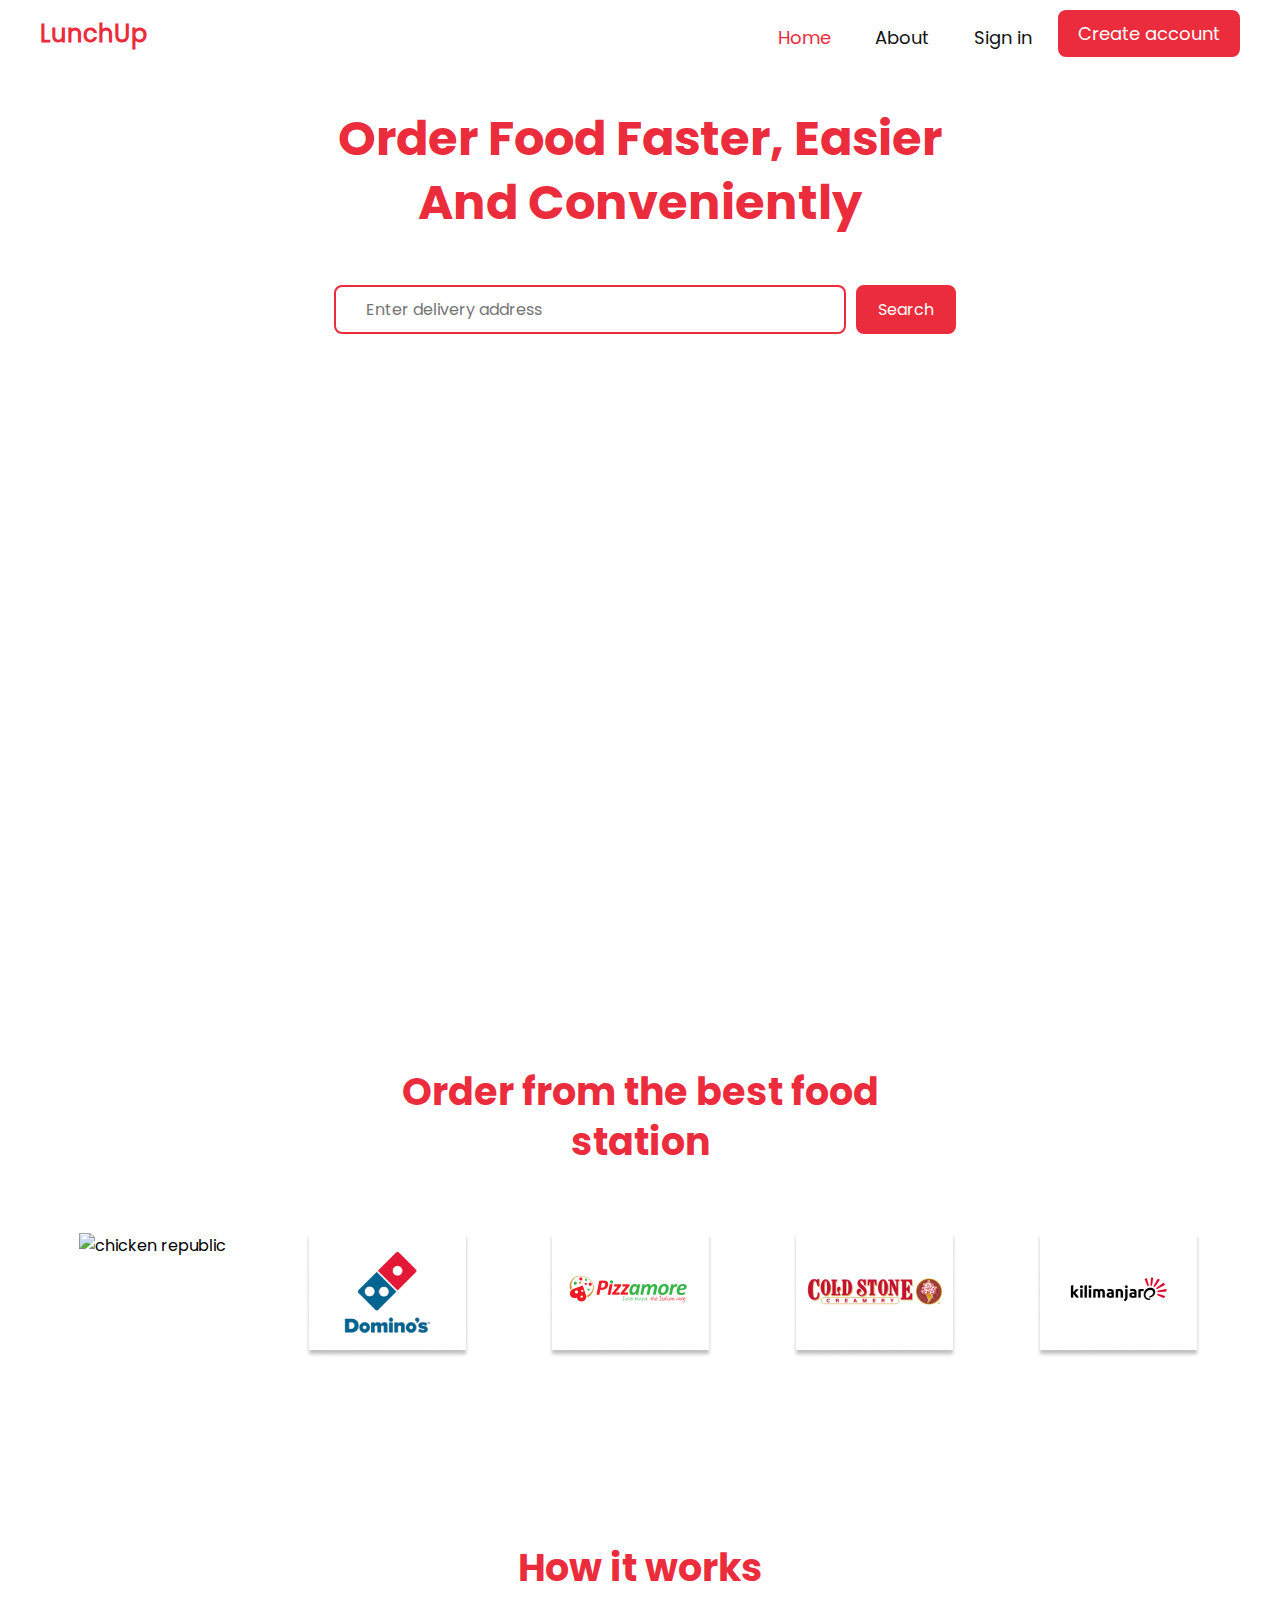
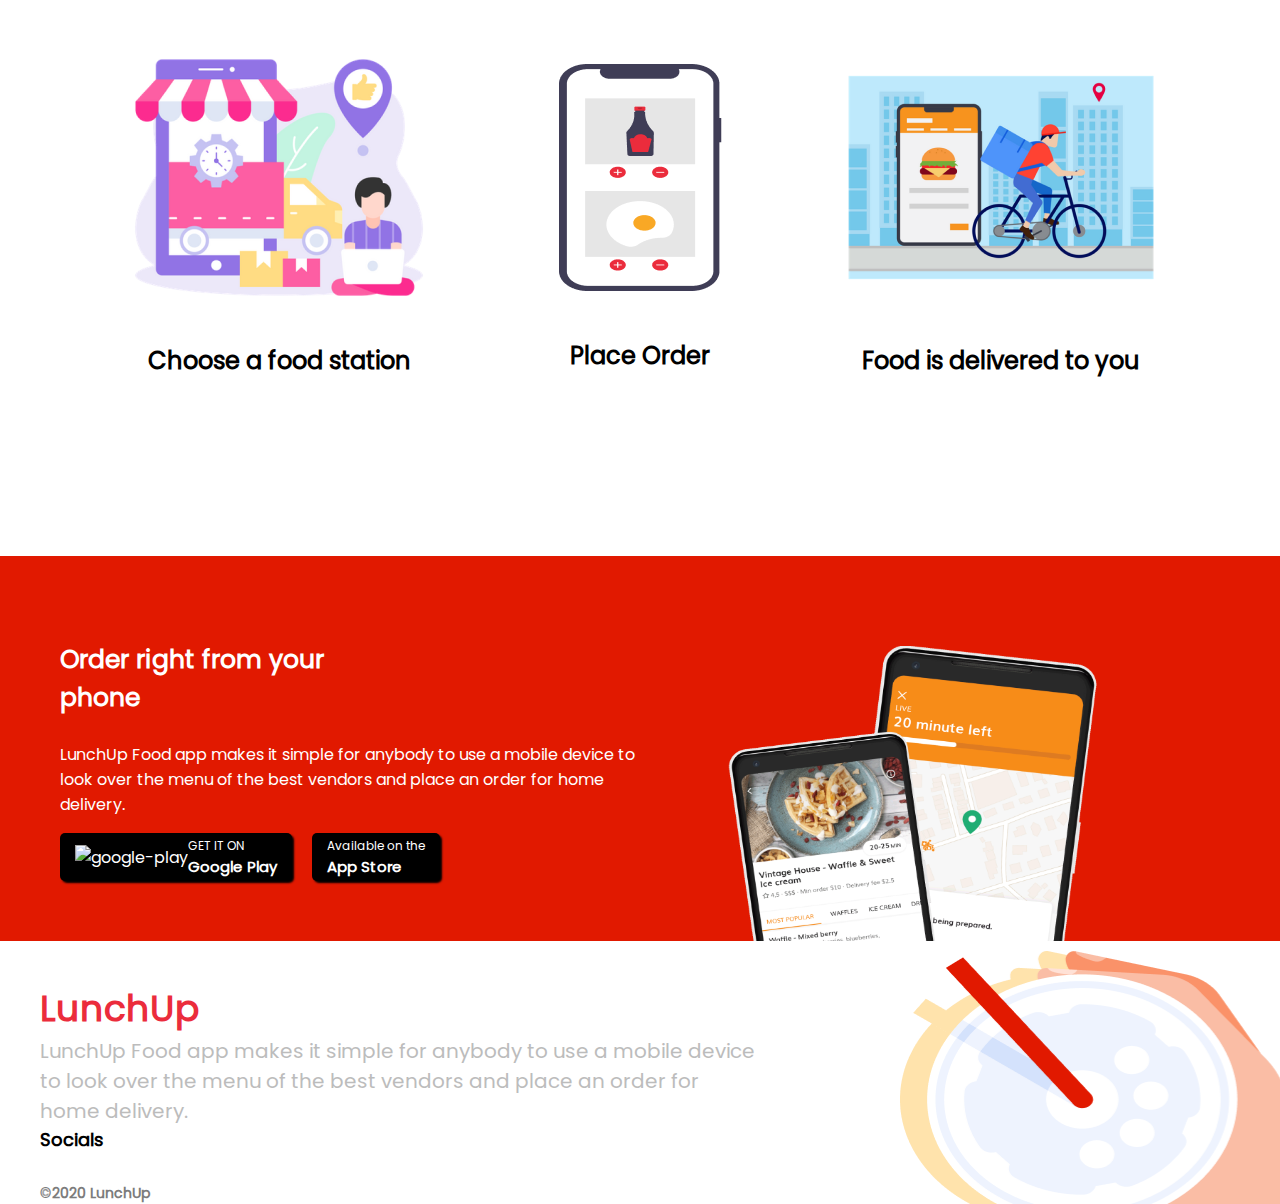
==== commit 1938ca02: "forgot password" ====
--- a/index.html
+++ b/index.html
@@ -37,7 +37,7 @@
 
     <main>
         <section class="hero-section">
-            <h1>Order Food; Fast, Easy <br> And Convenient</h1>
+            <h1>Order Food Faster, Easier <br> And Conveniently</h1>
 
             <div class="search-box landing-search">
                 <div class="search-box__item">
@@ -140,5 +140,4 @@
     </main>
           <script src="./nav.js"></script>
 </body>
-</html>
-
+</html>--- a/Css/food-stations.css
+++ b/Css/food-stations.css
@@ -132,7 +132,7 @@
   background-image: url("../img/order.png");
   background-repeat: no-repeat;
   background-position: 80% 120%;
-  background-size: 350px 300px;
+  background-size: 370px 310px;
   color: white;
   padding: 60px 60px;
 }
@@ -314,22 +314,52 @@
   -webkit-box-pack: justify;
       -ms-flex-pack: justify;
           justify-content: space-between;
+  -webkit-box-align: center;
+      -ms-flex-align: center;
+          align-items: center;
   font-size: 18px;
   line-height: 27px;
 }
 
+.nav-bar__list .user {
+  display: -webkit-box;
+  display: -ms-flexbox;
+  display: flex;
+  -webkit-box-orient: vertical;
+  -webkit-box-direction: normal;
+      -ms-flex-direction: column;
+          flex-direction: column;
+  -webkit-box-pack: center;
+      -ms-flex-pack: center;
+          justify-content: center;
+  -webkit-box-align: center;
+      -ms-flex-align: center;
+          align-items: center;
+  width: -webkit-fit-content;
+  width: -moz-fit-content;
+  width: fit-content;
+  padding: 0px;
+}
+
+.nav-bar__list .user h5 {
+  margin: 0px;
+  font-size: 15px;
+  font-weight: bold;
+}
+
 .nav-bar__list__item {
-  padding: 8px 18px;
+  padding: 8px 18px 0px;
 }
 
 .nav-bar__list__item a {
+  text-align: center;
   text-decoration: none;
   color: #121212;
 }
 
 .nav-bar__list__item a .ri-user-3-line {
   background: #EB2C3C;
-  padding: 10px;
+  padding: 5px;
   border-radius: 50%;
   color: white;
 }
@@ -346,6 +376,7 @@
   background: #EB2C3C;
   border: 2px solid #EB2C3C;
   border-radius: 8px;
+  padding: 8px 18px;
 }
 
 .nav-bar__list__item--btn:hover {
@@ -358,6 +389,12 @@
 
 .nav-bar__list__item--btn a {
   color: white;
+}
+
+.nav-bar .profile {
+  -webkit-box-align: end;
+      -ms-flex-align: end;
+          align-items: flex-end;
 }
 
 .nav-bar .logged-in {
@@ -576,7 +613,7 @@
   body .nav-bar__list__item--active {
     border: 2px solid white;
   }
-  body .nav-bar i {
+  body .nav-bar #hamburger {
     -webkit-box-flex: 1;
         -ms-flex: 1;
             flex: 1;
@@ -587,6 +624,11 @@
     cursor: pointer;
     margin-right: 20px;
   }
+  body .nav-bar .profile {
+    -webkit-box-align: center;
+        -ms-flex-align: center;
+            align-items: center;
+  }
   body .search-box {
     margin-top: 80px;
     margin-bottom: 20px;
@@ -594,13 +636,15 @@
     -webkit-box-direction: normal;
         -ms-flex-direction: column;
             flex-direction: column;
-    width: 100%;
+    text-align: center;
+    width: 100vw;
   }
   body .search-box__item {
     width: 80%;
   }
   body .search-box__item #search {
-    font-size: 70%;
+    font-size: 80%;
+    font-weight: bold;
   }
   body .search-box__btn {
     margin: 10px 0px;
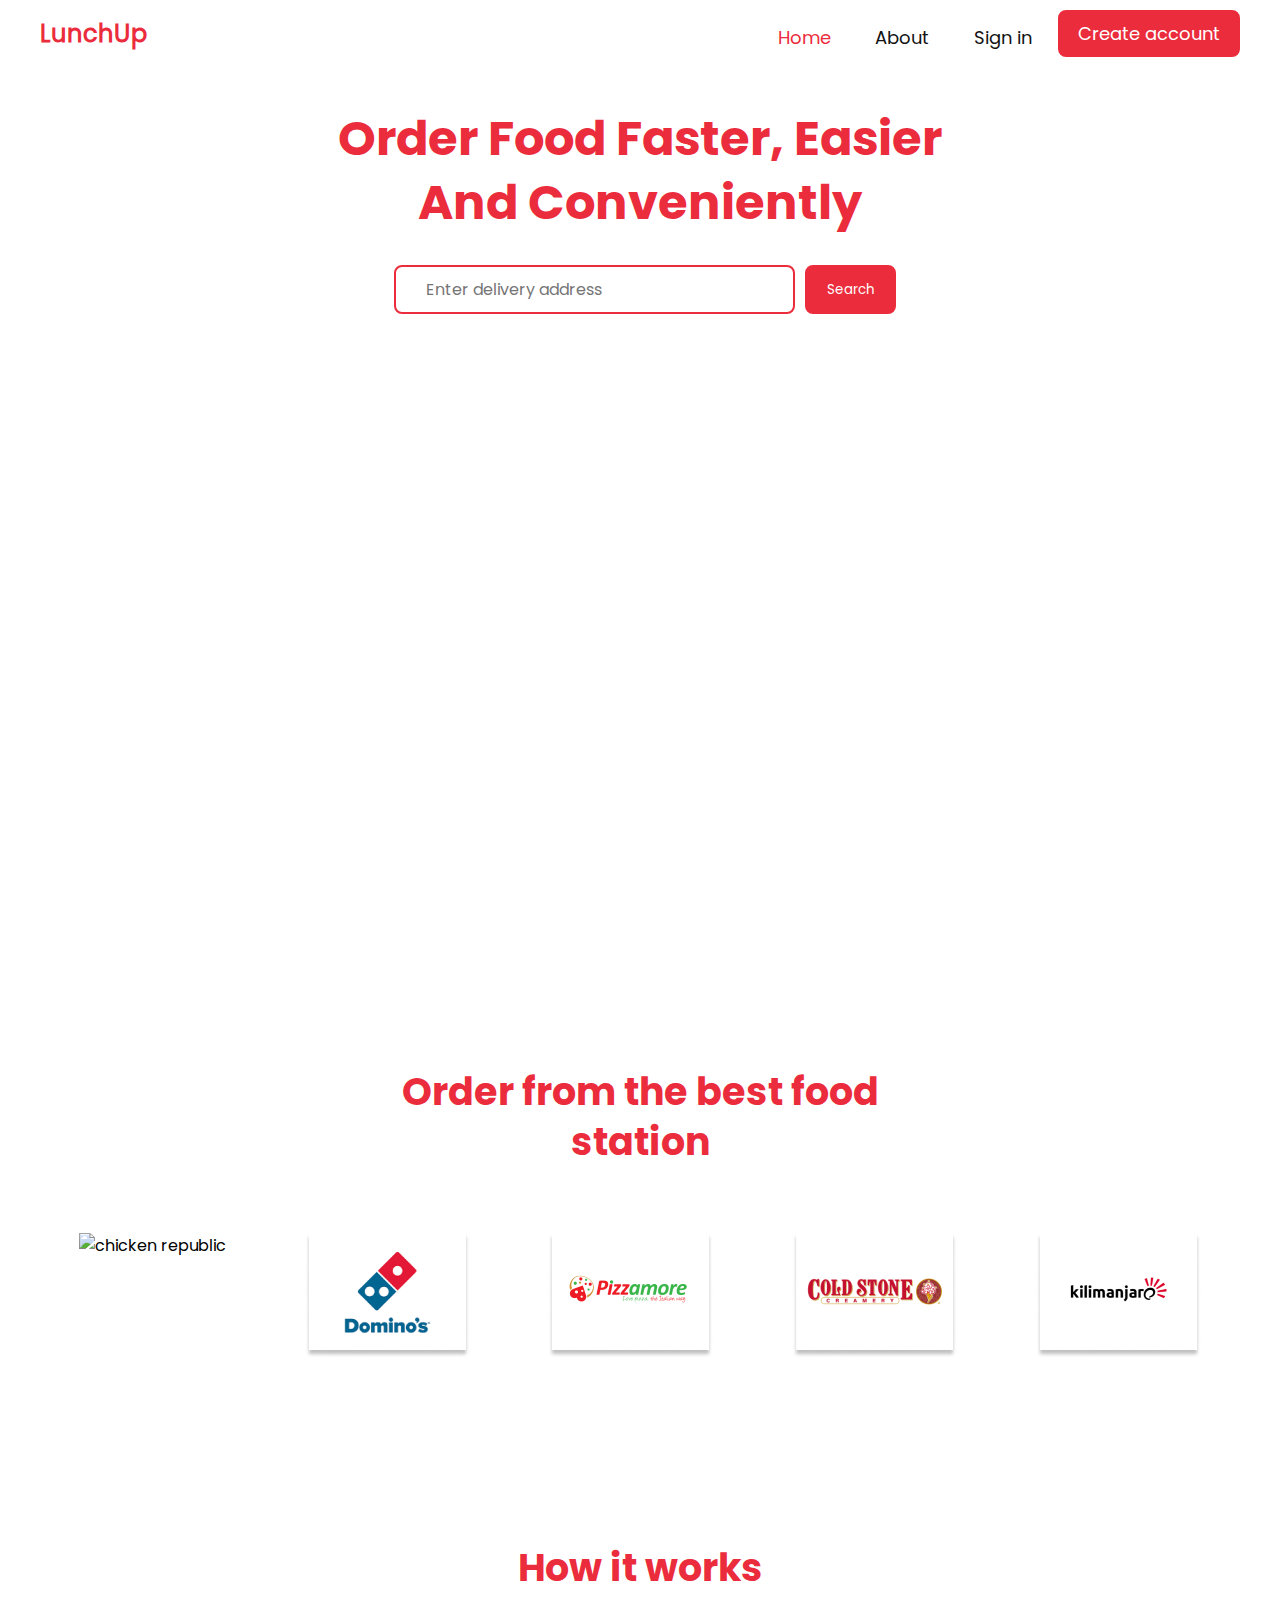
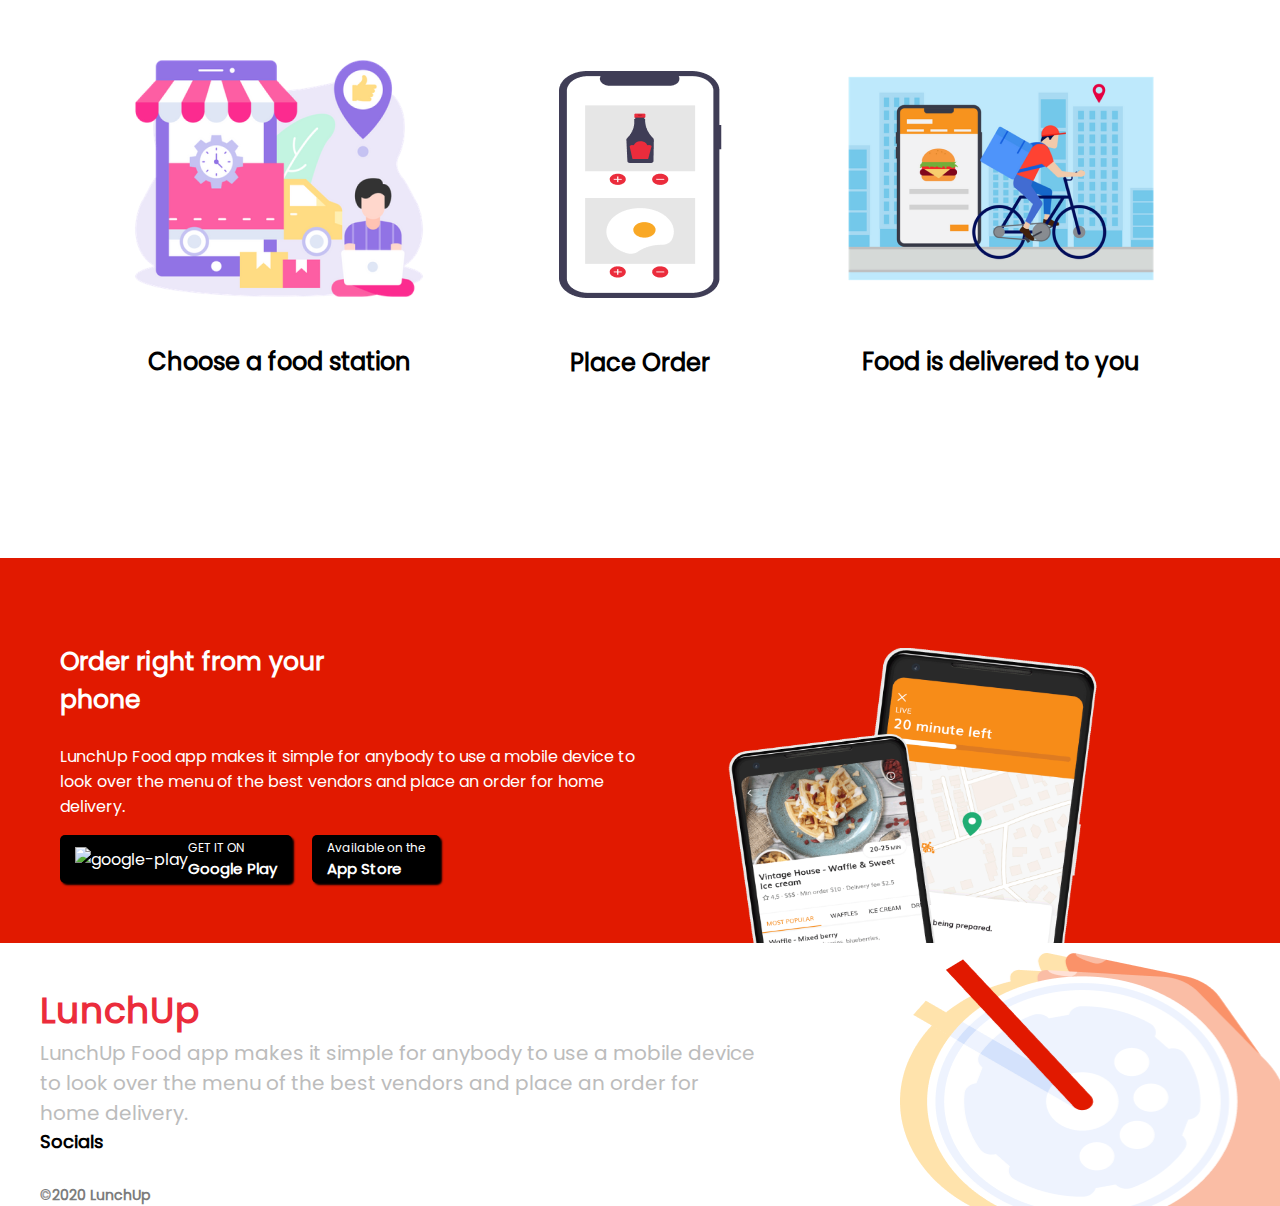
==== commit 3cc63ba6: "Made Update on the User Location" ====
--- a/index.html
+++ b/index.html
@@ -40,11 +40,14 @@
             <h1>Order Food Faster, Easier <br> And Conveniently</h1>
 
             <div class="search-box landing-search">
-                <div class="search-box__item">
-                    <label for="search"><i class="ri-map-pin-fill"></i></label>
-                    <input type="search" id="search" placeholder="Enter delivery address">
-                </div>
-                <a href="./signup.html" type="submit" class="search-box__btn">Search</a>
+                <form action=""id = 'myForm' >
+                    <div class="search-box__item">
+                        <label for="search"><i class="ri-map-pin-fill"></i></label>
+                        <input type="search" id="search" autocomplete="off" required = 'true' placeholder="Enter delivery address">
+                    </div>
+                    <button class="search-box__btn">Search</button>
+                </form>
+               
             </div>
             <div class="box">
                 <div class="box-img1">
@@ -139,5 +142,6 @@
             
     </main>
           <script src="./nav.js"></script>
+          <script src = './index.js'></script>
 </body>
 </html>--- a/Css/food-stations.css
+++ b/Css/food-stations.css
@@ -321,30 +321,64 @@
   line-height: 27px;
 }
 
-.nav-bar__list .user {
-  display: -webkit-box;
-  display: -ms-flexbox;
-  display: flex;
-  -webkit-box-orient: vertical;
-  -webkit-box-direction: normal;
-      -ms-flex-direction: column;
-          flex-direction: column;
+.nav-bar__list .dropdown #profile_icon {
+  display: -webkit-box;
+  display: -ms-flexbox;
+  display: flex;
   -webkit-box-pack: center;
       -ms-flex-pack: center;
           justify-content: center;
-  -webkit-box-align: center;
-      -ms-flex-align: center;
-          align-items: center;
-  width: -webkit-fit-content;
-  width: -moz-fit-content;
-  width: fit-content;
+  background: #EB2C3C;
+  color: #fff;
+  padding: 10px;
+  border-radius: 50%;
+}
+
+.nav-bar__list .dropdown #profile_icon:hover {
+  cursor: pointer;
+}
+
+.nav-bar__list .dropdown #dropdown-content {
+  display: none;
+  background-color: #EB2C3C;
+  border-radius: 10px;
+  position: absolute;
+  list-style: none;
+  z-index: 1;
+  margin-top: 0.5%;
   padding: 0px;
-}
-
-.nav-bar__list .user h5 {
-  margin: 0px;
-  font-size: 15px;
-  font-weight: bold;
+  -webkit-box-shadow: 0px 8px 16px 0px rgba(0, 0, 0, 0.2);
+          box-shadow: 0px 8px 16px 0px rgba(0, 0, 0, 0.2);
+}
+
+.nav-bar__list .dropdown #dropdown-content #logout {
+  border-top: 1px solid #7C7C7C;
+}
+
+.nav-bar__list .dropdown #dropdown-content li {
+  display: block;
+  width: 100px;
+  text-align: center;
+  border: none;
+  padding: 10px 0px;
+}
+
+.nav-bar__list .dropdown #dropdown-content li:hover {
+  background: white;
+  color: #EB2C3C;
+}
+
+.nav-bar__list .dropdown #dropdown-content li a {
+  float: none;
+  padding: 10px 0px;
+  text-align: center;
+  text-decoration: none;
+  color: white;
+}
+
+.nav-bar__list .dropdown #dropdown-content li a:hover {
+  background: white;
+  color: #EB2C3C;
 }
 
 .nav-bar__list__item {
@@ -392,9 +426,9 @@
 }
 
 .nav-bar .profile {
-  -webkit-box-align: end;
-      -ms-flex-align: end;
-          align-items: flex-end;
+  -webkit-box-align: center;
+      -ms-flex-align: center;
+          align-items: center;
 }
 
 .nav-bar .logged-in {
@@ -545,6 +579,15 @@
 .food-stations__menu__item__text i span {
   color: #EB2C3C;
   margin-left: 5px;
+}
+
+#preloader {
+  height: 100vh;
+  width: 100%;
+  position: fixed;
+  z-index: 100;
+  background: #fff url(../img/circle-loader-gif-2.gif) no-repeat center center;
+  background-size: 15%;
 }
 
 @media only screen and (max-width: 680px) {
@@ -595,6 +638,10 @@
         -ms-flex-align: center;
             align-items: center;
     background: #EB2C3C;
+    overflow-y: scroll;
+  }
+  body .nav-bar__list .dropdown #dropdown-content {
+    position: relative;
   }
   body .nav-bar__list__item {
     width: -webkit-fit-content;
--- a/Css/custom.css
+++ b/Css/custom.css
@@ -22,9 +22,7 @@
     background-image: none;
 }
 
-#hamburger{
-    display: none;
-}
+
 
 .hero-section{
     height: 100vh;
@@ -46,6 +44,7 @@
     height: 368px;
     margin: 0px;
     display: flex;
+    z-index: -2;
     margin-top: 10px;
     justify-content: space-between;
 }
@@ -58,6 +57,7 @@
 	-webkit-background-size: 50%;
     background-size: 90% 339px;
     background-position: -100% 0%;
+    z-index: -2;
 }
 .box-img2{
     background-image: url("../img/burger\ and\ chips.png");
@@ -68,6 +68,7 @@
 	-webkit-background-size: 50%;
     background-size: 90% 350px;
     background-position: 100% 9%;
+    z-index: -2;
 }
 
 .section-2{
@@ -88,7 +89,20 @@
     justify-content: space-evenly;
     margin-bottom: 185px;
 }
-
+.search-box{
+    width: 40%;
+    margin: auto;
+    margin-top: 30px;
+}
+#myForm{
+    width: 100%;
+    display: flex;
+    justify-content: space-between;
+}
+.search-box__item{
+    width: 100%;
+    
+}
 .section-3__img{
     display: flex;
     flex-direction: row;
@@ -99,6 +113,9 @@
     flex-direction: column;
     justify-content: center;
     align-items: center;
+}
+#img-4{
+    margin-top: 12px;
 }
 h4{
     margin-top: 50px;
@@ -190,11 +207,14 @@
       .hero-section{
           height: fit-content;
       }
-      #hamburger {
+      .nav-bar #hamburger {
         display: block;
-        font-size: 20px;
-        font-weight: bold;
-      }
+        color: #EB2C3C;
+        font-size: 30px;
+    }
+    body .nav-bar i {
+        margin-right: 0px;
+    }
       .section-3__img{
           flex-direction: column;
       }
@@ -250,6 +270,22 @@
         background-size: 90% 150px;
         background-position: 100% 100%;
     }
+    #myForm{
+    flex-direction: column;
+    }
+    
+    .search-box__item{
+        margin:auto
+        
+    }
+    
+    button.search-box__btn{
+        width: 50%;
+        display: block;
+        margin: auto;
+        margin-top: 20px;
+        
+    } 
      h2{
     font-size: 34px;
     font-family: poppinsbold;
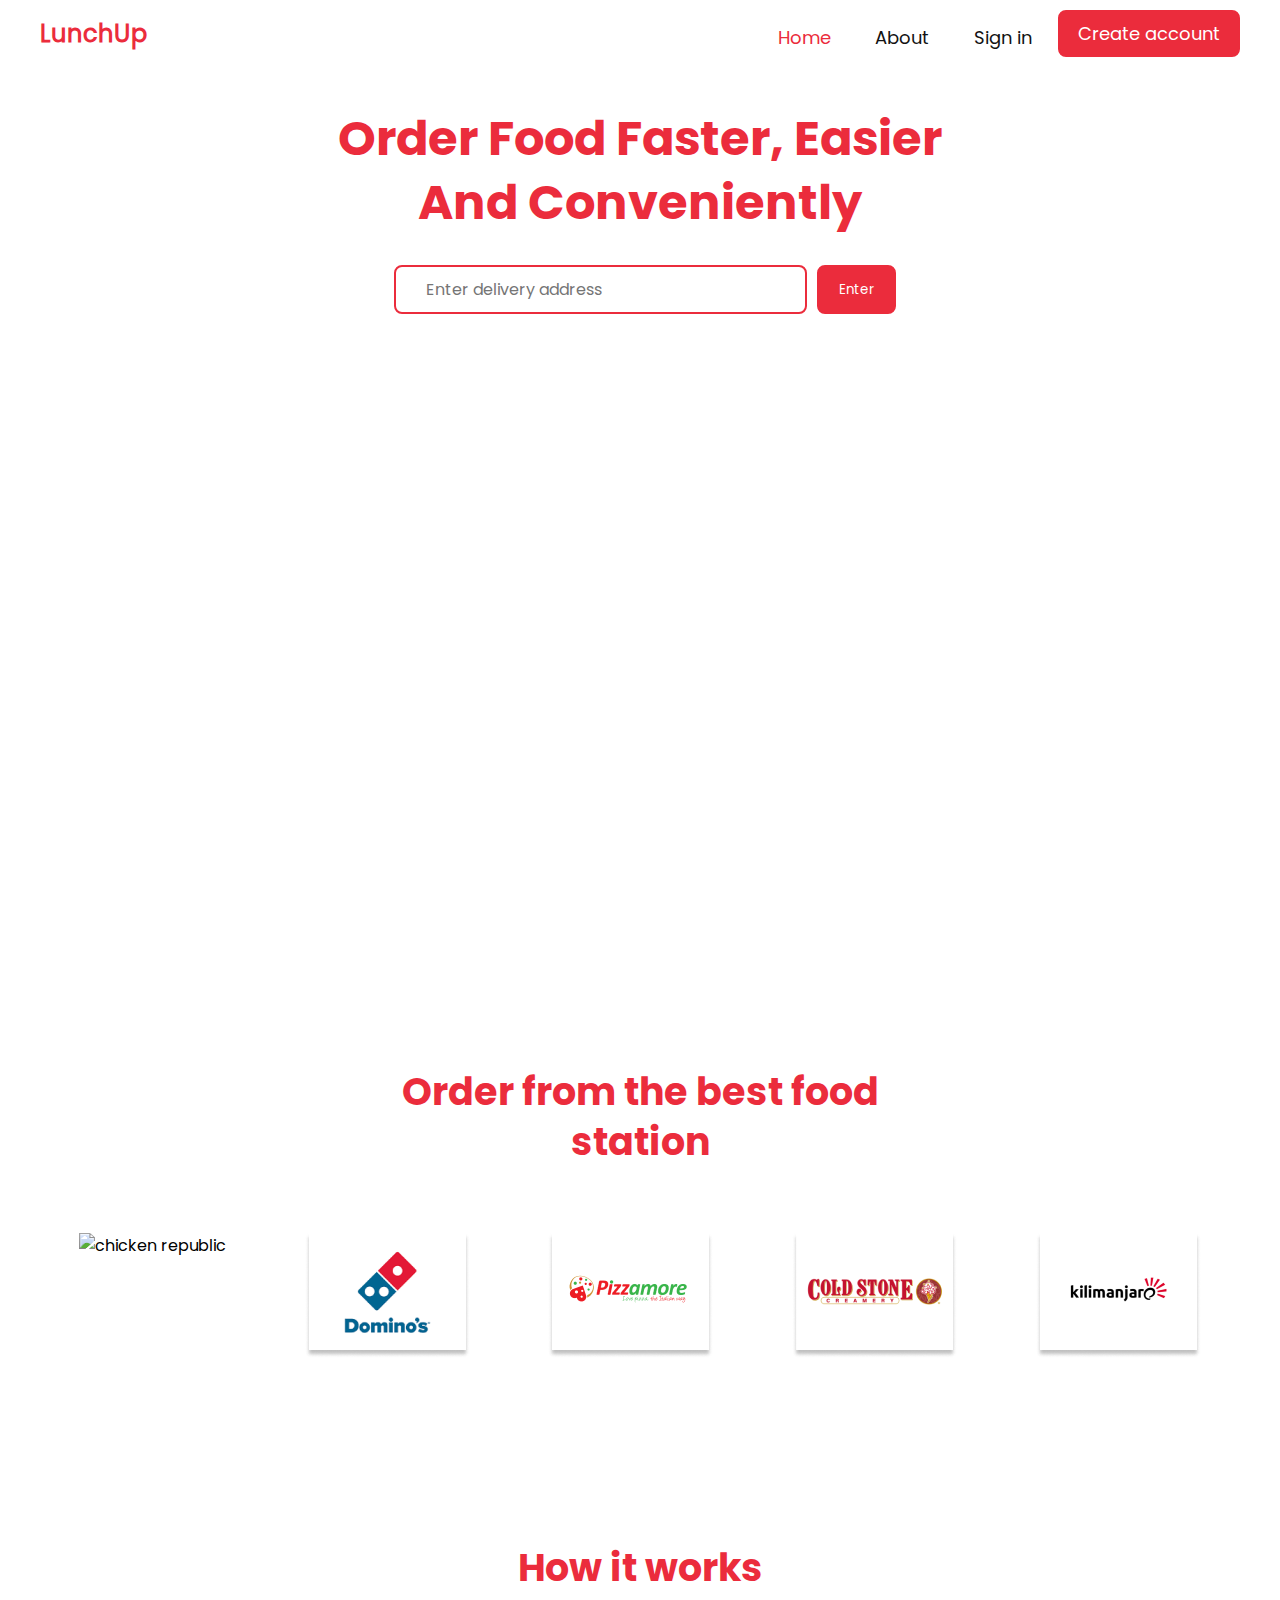
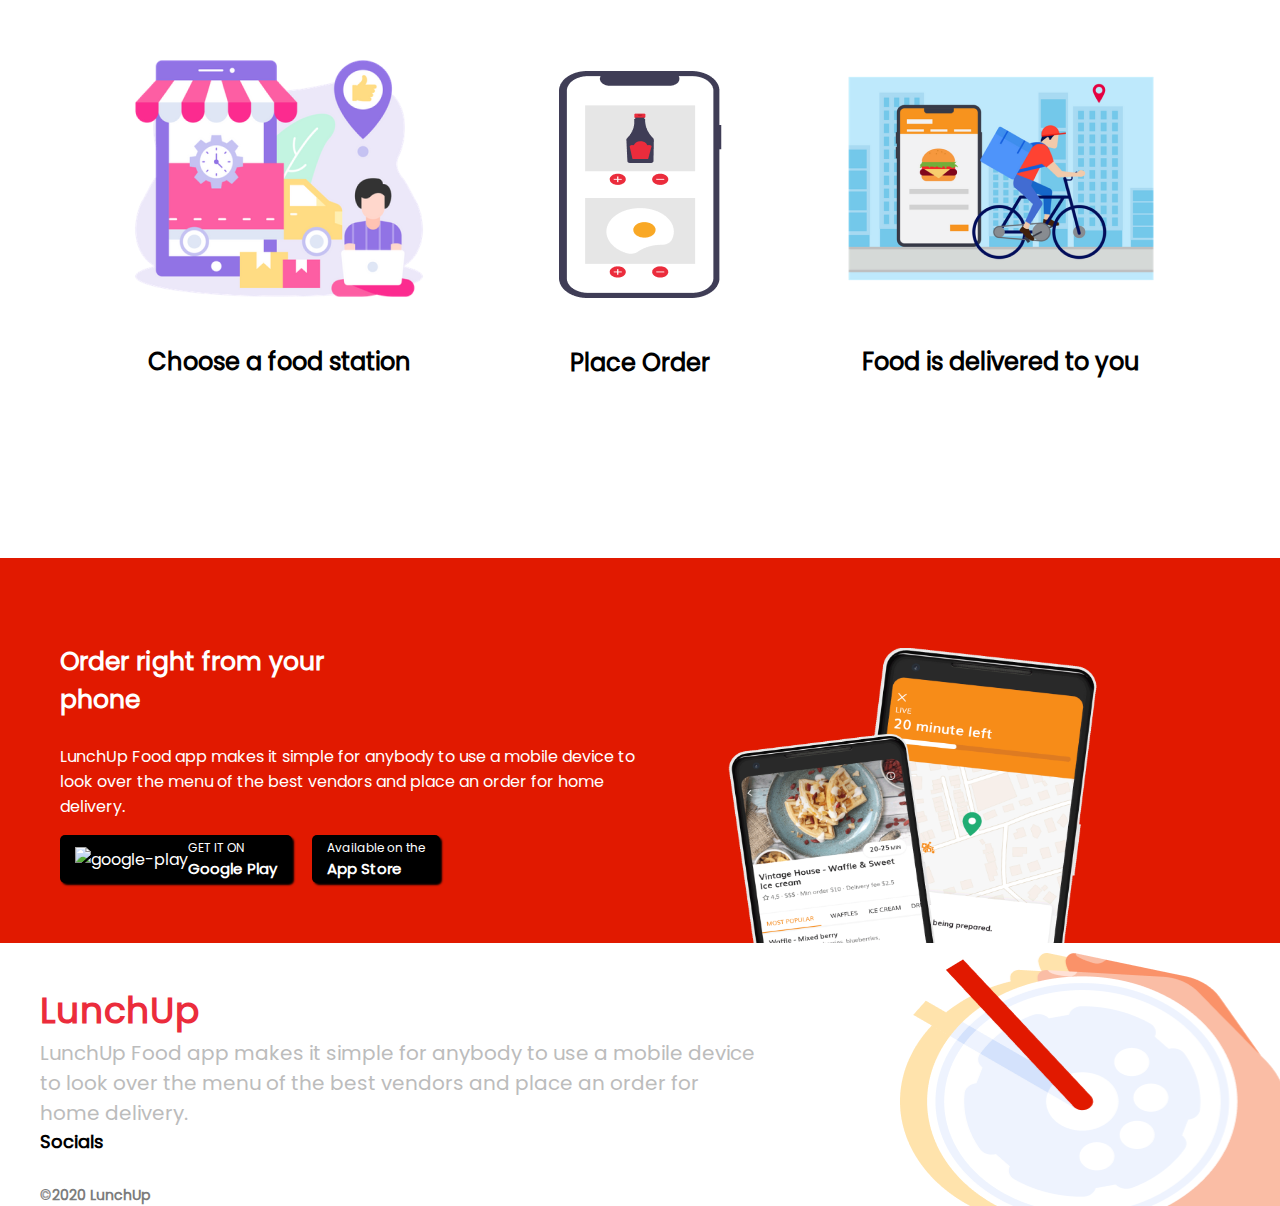
==== commit aa5fbea5: "Made updates on the location page" ====
--- a/index.html
+++ b/index.html
@@ -45,7 +45,7 @@
                         <label for="search"><i class="ri-map-pin-fill"></i></label>
                         <input type="search" id="search" autocomplete="off" required = 'true' placeholder="Enter delivery address">
                     </div>
-                    <button class="search-box__btn">Search</button>
+                    <button class="search-box__btn">Enter</button>
                 </form>
                
             </div>
